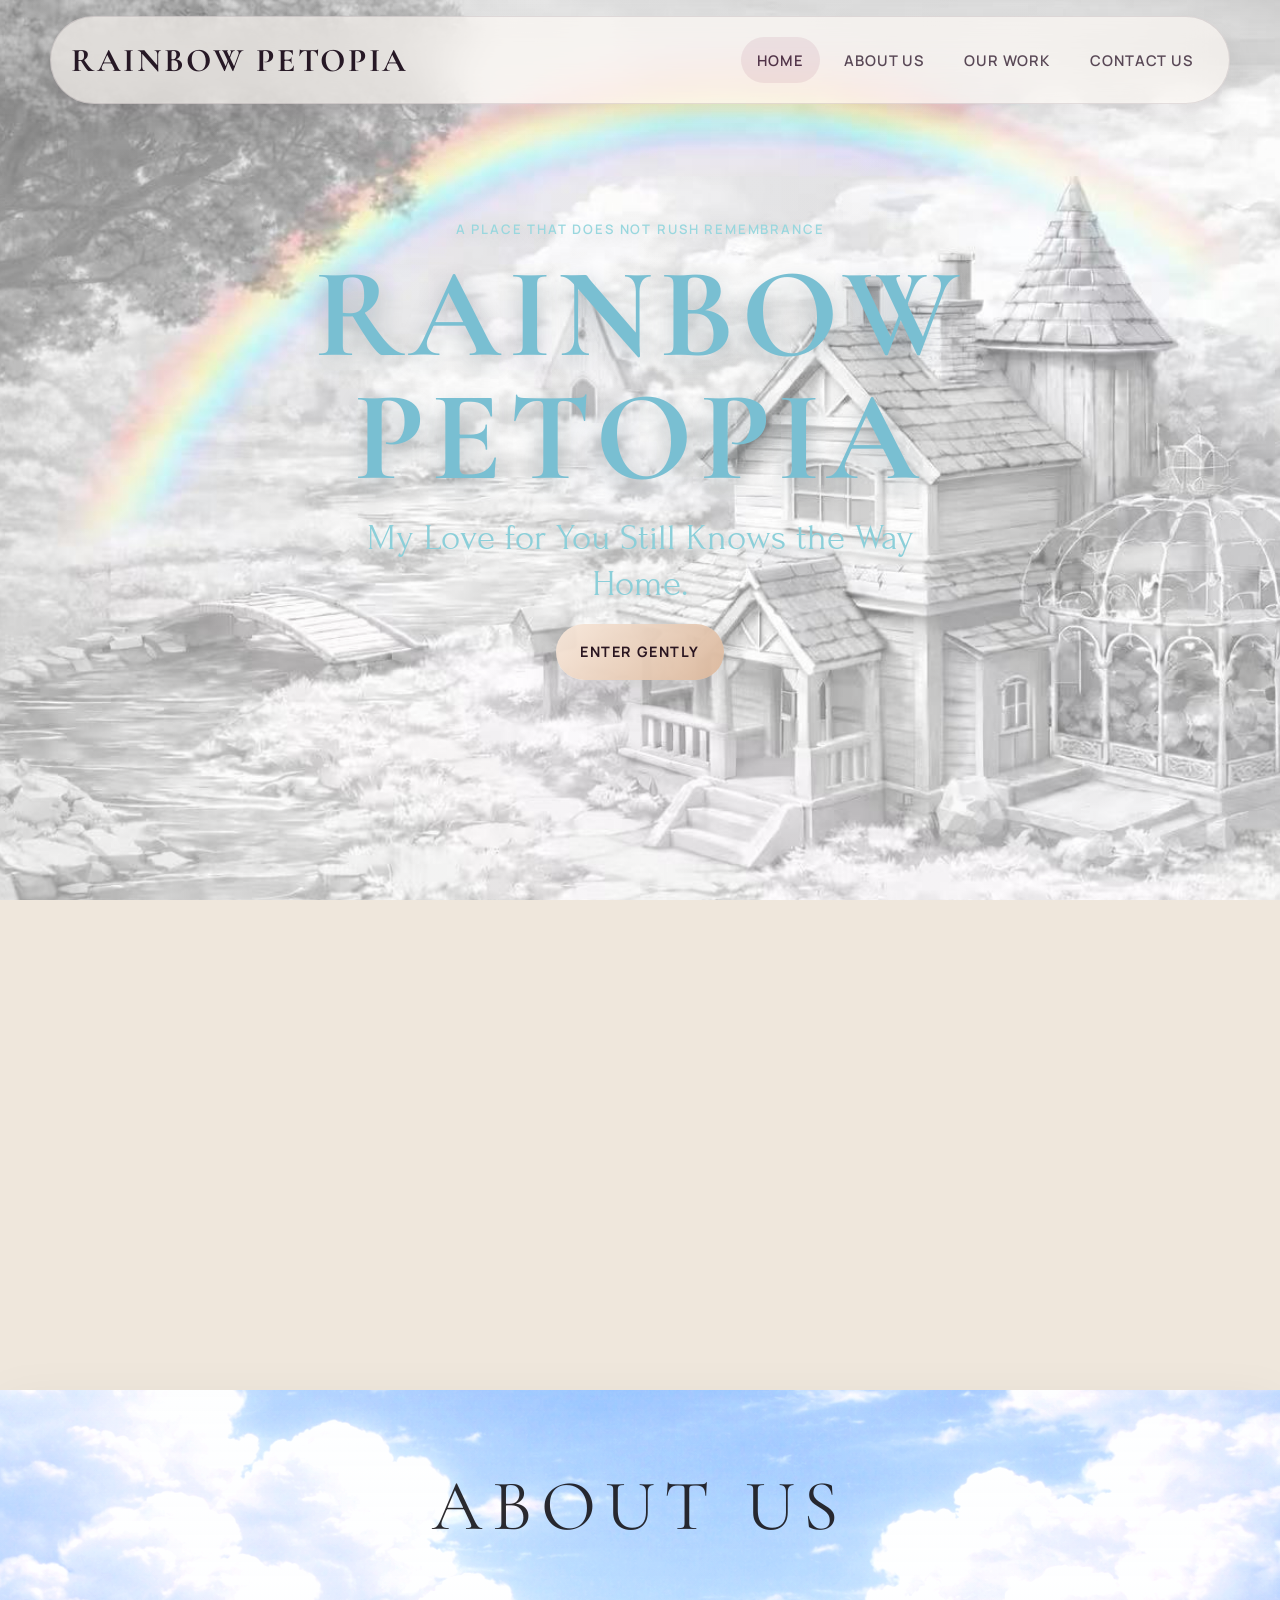
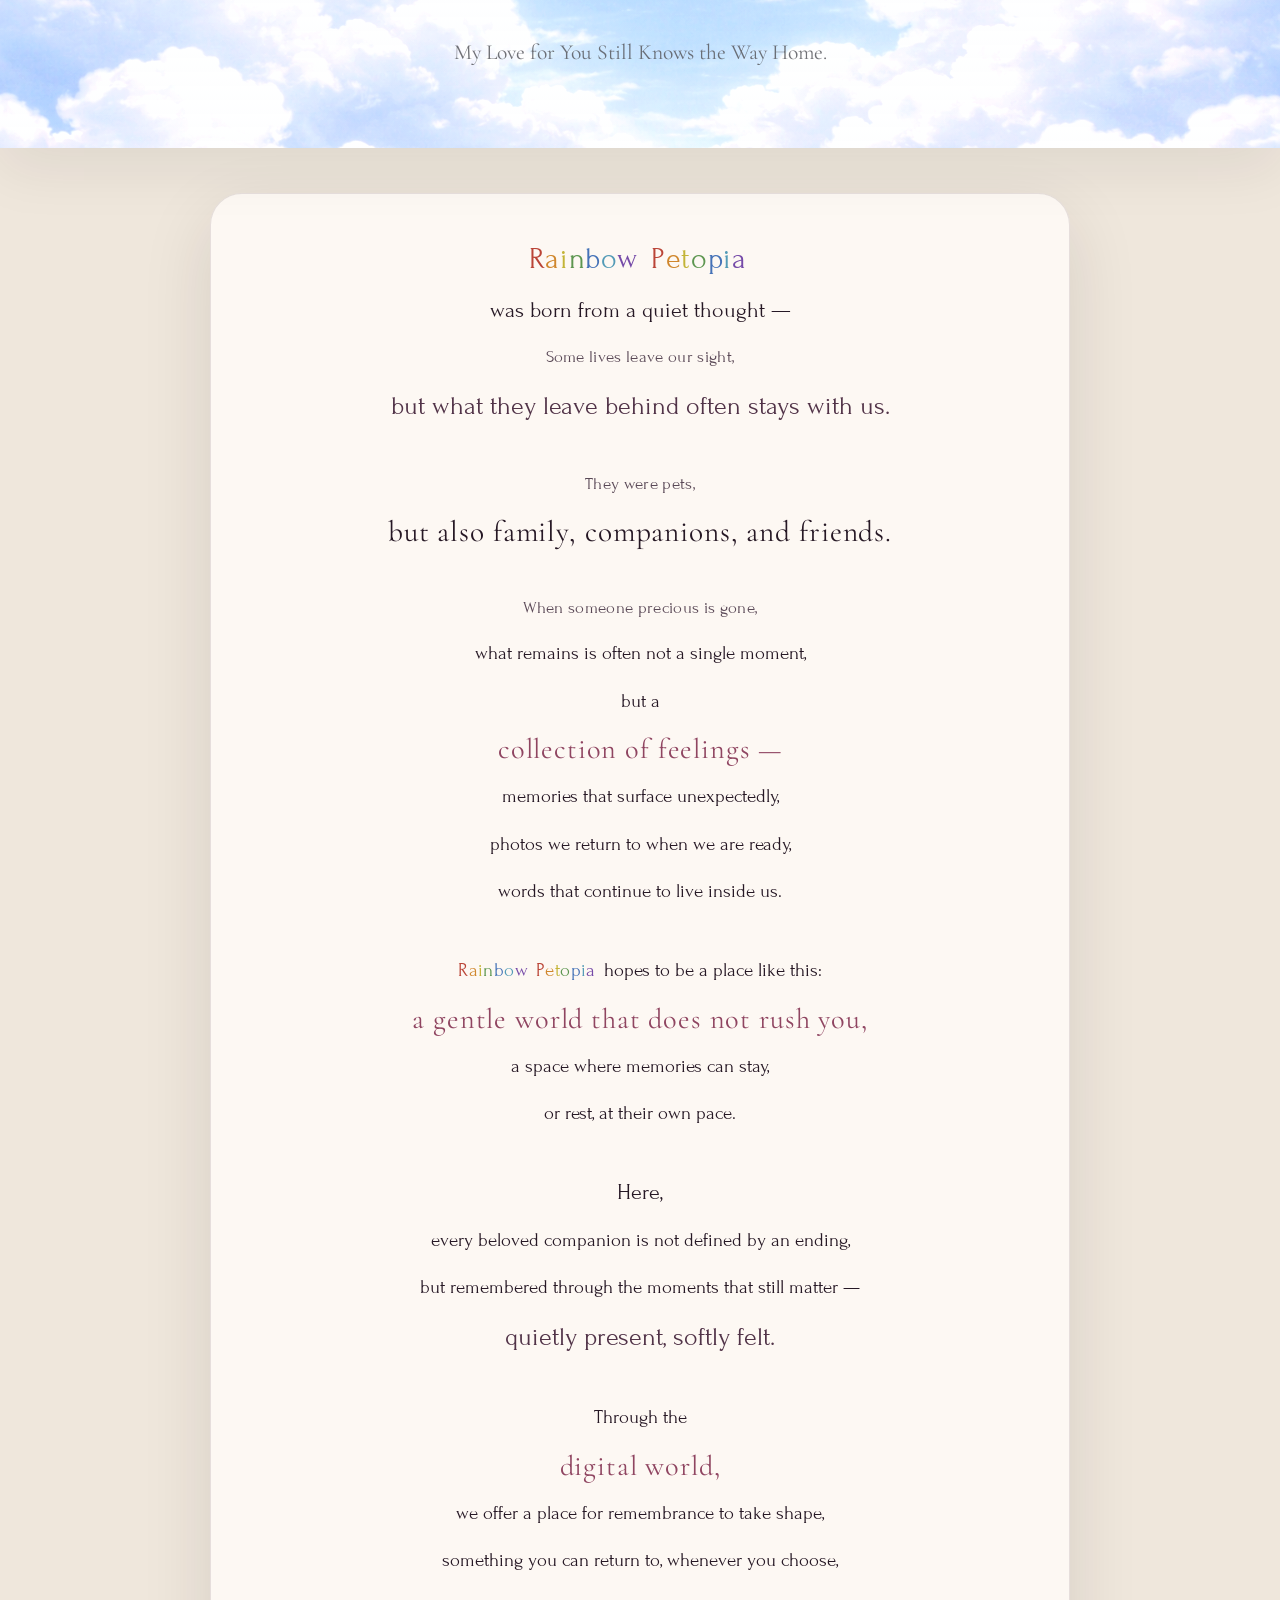
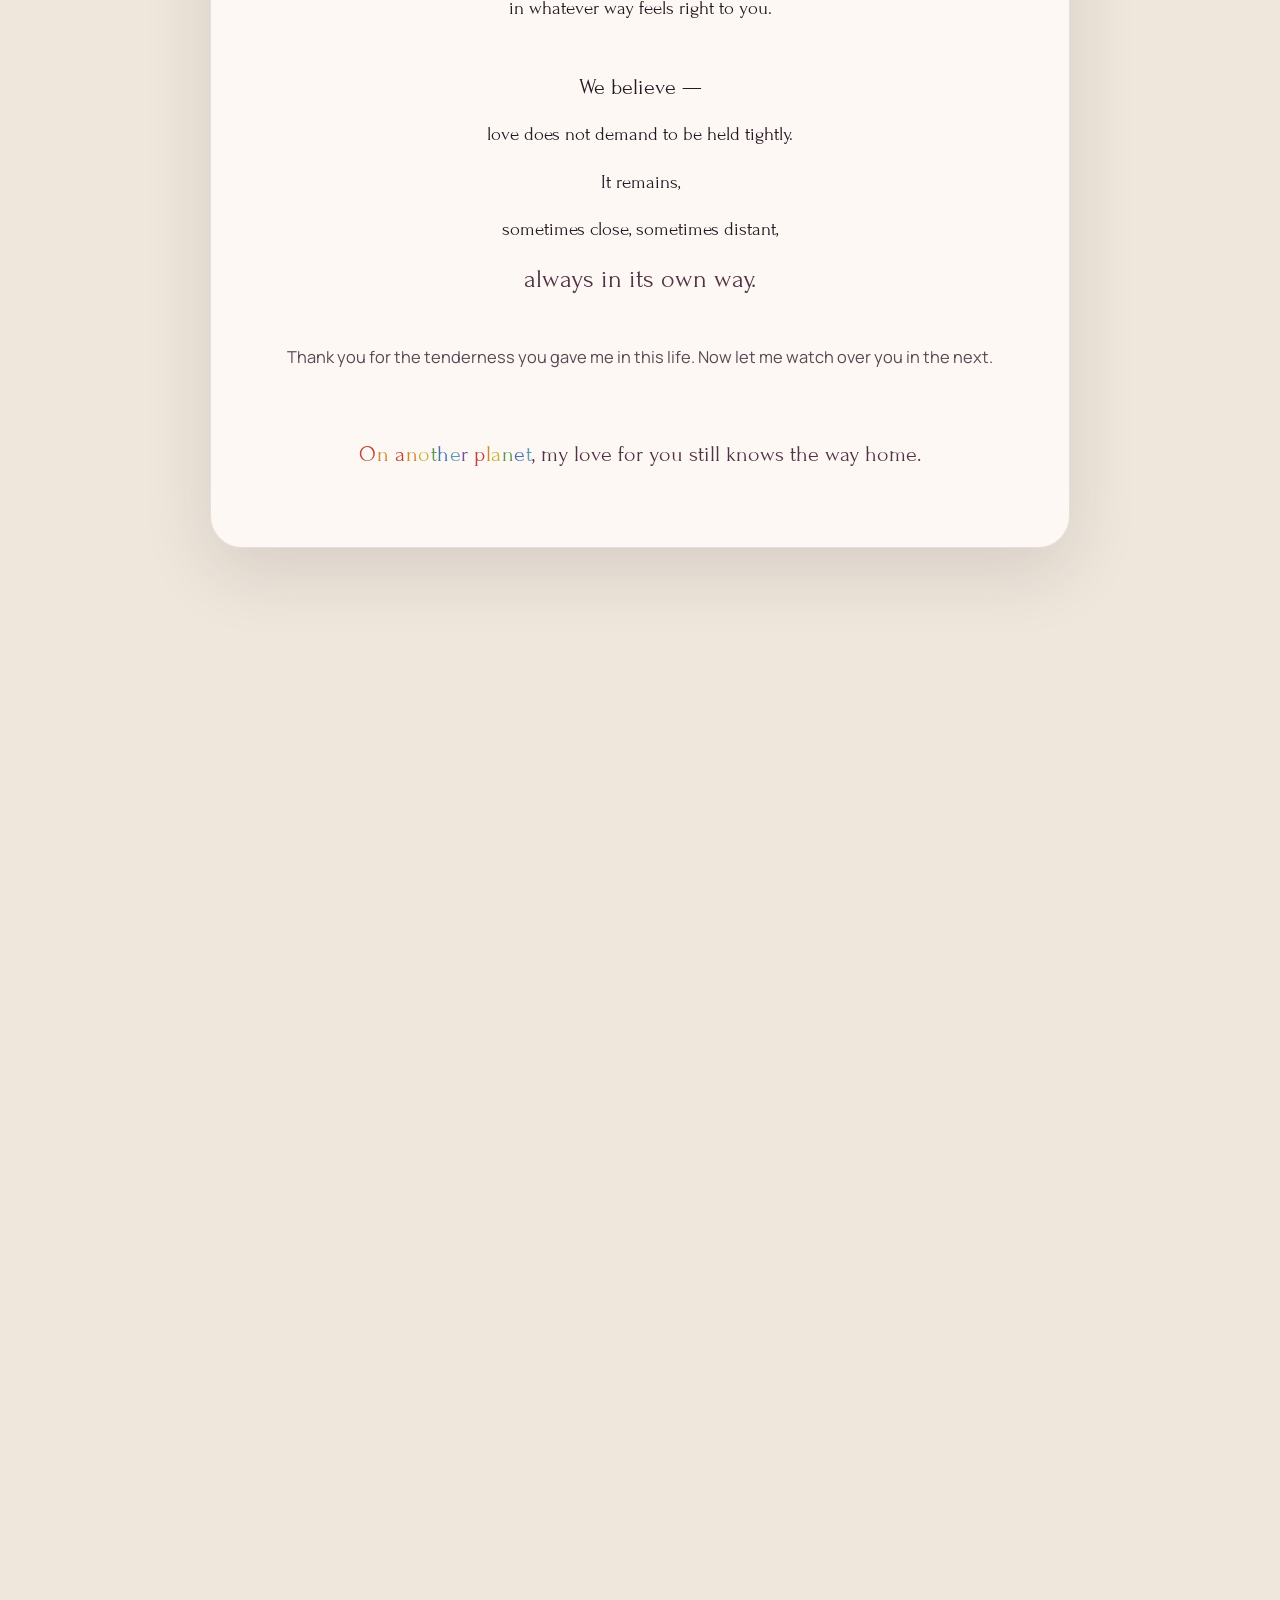
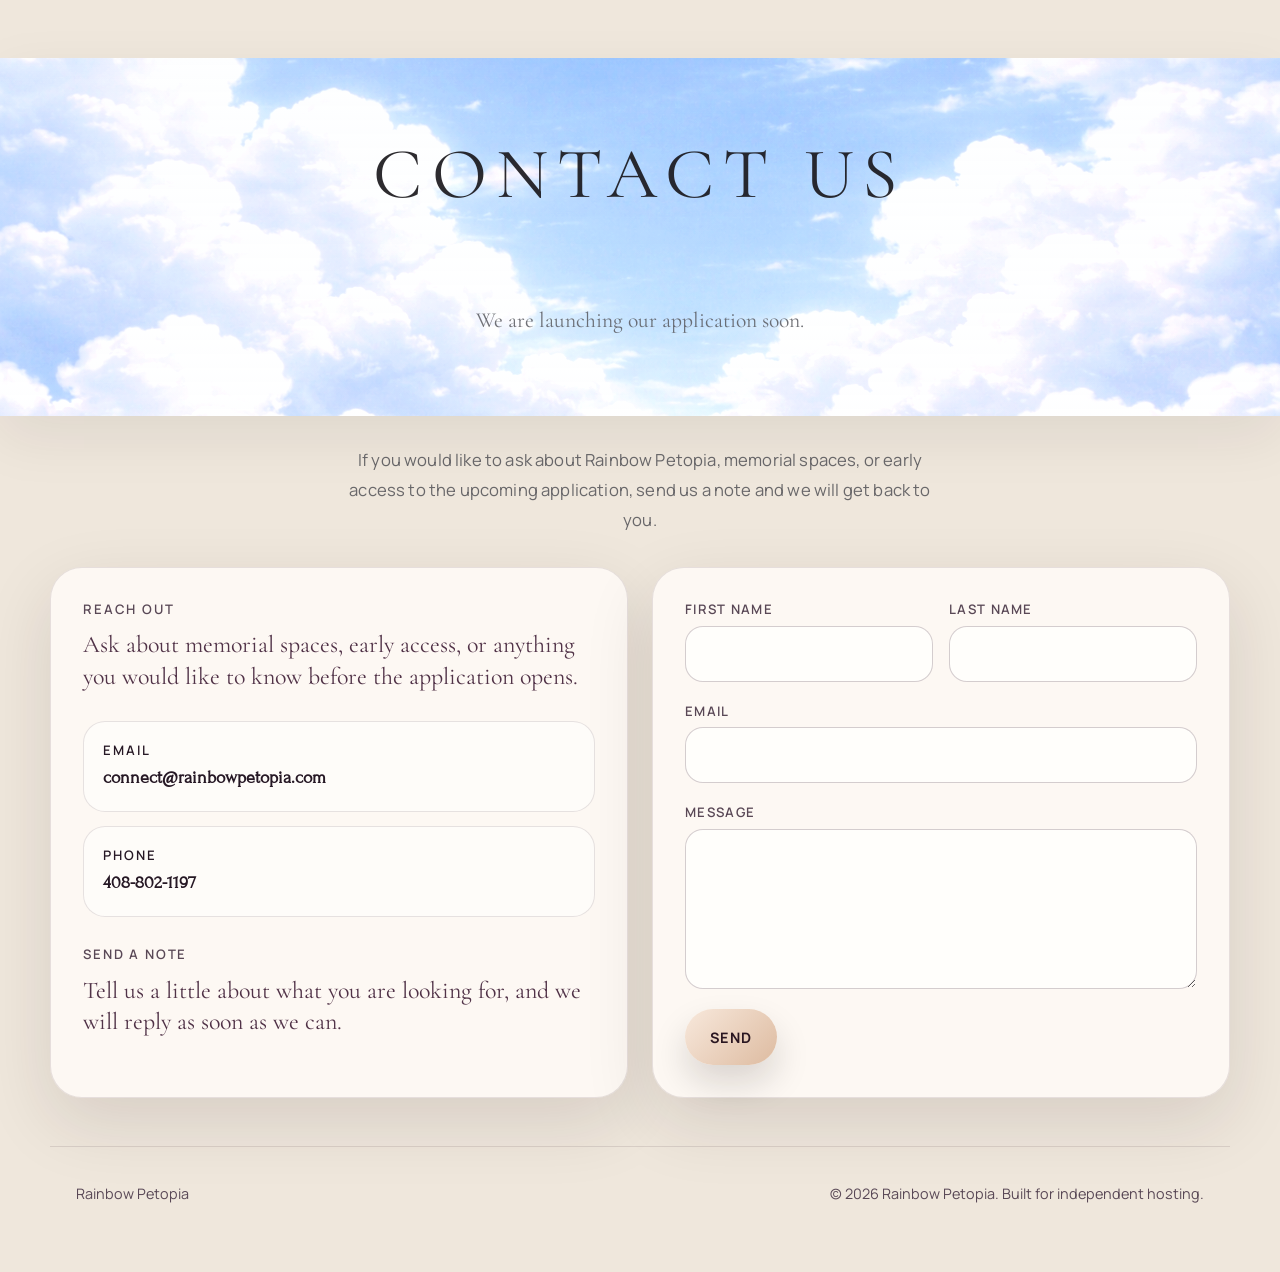
==== index.html @ 113cc7b7 "Initial deployment of Rainbow Petopia website Co-Authored-By: Claude Sonnet 4.6 <noreply@anthropic.c" ====
<!DOCTYPE html>
<html lang="en">
<head>
  <meta charset="UTF-8" />
  <meta name="viewport" content="width=device-width, initial-scale=1.0" />
  <meta
    name="description"
    content="Rainbow Petopia is a gentle digital memorial space for beloved companions and the memories that still matter."
  />
  <meta name="theme-color" content="#efe7dc" />
  <title>Rainbow Petopia</title>
  <link rel="icon" href="favicon.svg" type="image/svg+xml" />
  <link rel="preconnect" href="https://fonts.googleapis.com" />
  <link rel="preconnect" href="https://fonts.gstatic.com" crossorigin />
  <link
    href="https://fonts.googleapis.com/css2?family=Cormorant+Garamond:wght@400;500;600;700&family=Forum&family=Manrope:wght@400;500;600&display=swap"
    rel="stylesheet"
  />
  <link rel="stylesheet" href="styles.css" />
  <script>
    // 必须内联、同步执行：在浏览器开始还原滚动位置之前就禁用它，
    // 否则 defer 脚本跑到时用户已经看到被还原到 About 的中间视角。
    if ("scrollRestoration" in history) {
      history.scrollRestoration = "manual";
    }
  </script>
  <script defer src="config.js"></script>
  <script defer src="script.js"></script>
</head>
<body>
  <div class="page-backdrop" aria-hidden="true">
    <div class="page-backdrop__image"></div>
    <div class="page-backdrop__glow page-backdrop__glow--left"></div>
    <div class="page-backdrop__glow page-backdrop__glow--right"></div>
    <div class="page-backdrop__veil"></div>
  </div>

  <header class="site-header" data-header>
    <div class="site-header__shell">
      <a class="brand" href="#top">Rainbow Petopia</a>
      <button
        class="menu-toggle"
        type="button"
        aria-expanded="false"
        aria-controls="site-nav"
        data-menu-toggle
      >
        <span></span>
        <span></span>
        <span></span>
        <span class="sr-only">Toggle navigation</span>
      </button>
      <nav class="site-nav" id="site-nav" data-nav>
        <a href="#top" data-nav-link>Home</a>
        <a href="#about" data-nav-link>About Us</a>
        <a href="#work" data-nav-link>Our Work</a>
        <a href="#contact" data-nav-link>Contact Us</a>
      </nav>
    </div>
  </header>

  <main id="top">
  <div class="hero-stage">
    <section class="hero section-anchor" id="home" data-section="home">
      <div class="hero__frame">
        <img
          class="hero__image"
          src="assets/images/hero.jpg"
          alt=""
          loading="eager"
          fetchpriority="high"
        />
        <div class="hero__scrim"></div>
        <div class="hero__content">
          <p class="hero__eyebrow">A place that does not rush remembrance</p>
          <h1>Rainbow Petopia</h1>
          <p class="hero__tagline">My Love for You Still Knows the Way Home.</p>
          <a class="hero__cta" href="#about">Enter gently</a>
        </div>
      </div>
    </section>
  </div>

    <section class="section section-anchor about" id="about" data-section="about">
      <div class="section__shell">
        <div class="section-banner section-banner--sky section-banner--about">
          <img
            class="section-banner__image"
            src="assets/images/about.jpg"
            alt=""
            aria-hidden="true"
            loading="lazy"
          />
          <div class="section-banner__veil"></div>
          <div class="section-banner__content">
            <h2>ABOUT US</h2>
            <p class="section-banner__subcopy">My Love for You Still Knows the Way Home.</p>
          </div>
        </div>

        <div class="about__copy">
          <p class="about__stanza about__stanza--intro">
            <span class="about__line about__line--rainbow">
              <span class="rainbow-word" aria-label="Rainbow Petopia">
                <span>R</span><span>a</span><span>i</span><span>n</span><span>b</span><span>o</span><span>w</span>
                <span class="rainbow-word__gap"></span>
                <span>P</span><span>e</span><span>t</span><span>o</span><span>p</span><span>i</span><span>a</span>
              </span>
            </span>
            <span class="about__line about__line--medium">was born from a quiet thought —</span>
            <span class="about__line about__line--small">Some lives leave our sight,</span>
            <span class="about__line about__line--large">but what they leave behind often stays with us.</span>
          </p>

          <p class="about__stanza">
            <span class="about__line about__line--small">They were pets,</span>
            <span class="about__line about__line--xl">but also family, companions, and friends.</span>
          </p>

          <p class="about__stanza">
            <span class="about__line about__line--small">When someone precious is gone,</span>
            <span class="about__line">what remains is often not a single moment,</span>
            <span class="about__line">but a</span>
            <span class="about__line about__line--accent">collection of feelings —</span>
            <span class="about__line">memories that surface unexpectedly,</span>
            <span class="about__line">photos we return to when we are ready,</span>
            <span class="about__line">words that continue to live inside us.</span>
          </p>

          <p class="about__stanza">
            <span class="about__line">
              <span class="rainbow-word" aria-label="Rainbow Petopia">
                <span>R</span><span>a</span><span>i</span><span>n</span><span>b</span><span>o</span><span>w</span>
                <span class="rainbow-word__gap"></span>
                <span>P</span><span>e</span><span>t</span><span>o</span><span>p</span><span>i</span><span>a</span>
              </span>
              hopes to be a place like this:
            </span>
            <span class="about__line about__line--accent">a gentle world that does not rush you,</span>
            <span class="about__line">a space where memories can stay,</span>
            <span class="about__line">or rest, at their own pace.</span>
          </p>

          <p class="about__stanza">
            <span class="about__line about__line--medium">Here,</span>
            <span class="about__line">every beloved companion is not defined by an ending,</span>
            <span class="about__line">but remembered through the moments that still matter —</span>
            <span class="about__line about__line--large">quietly present, softly felt.</span>
          </p>

          <p class="about__stanza">
            <span class="about__line">Through the</span>
            <span class="about__line about__line--accent">digital world,</span>
            <span class="about__line">we offer a place for remembrance to take shape,</span>
            <span class="about__line">something you can return to, whenever you choose,</span>
            <span class="about__line">in whatever way feels right to you.</span>
          </p>

          <p class="about__stanza">
            <span class="about__line about__line--medium">We believe —</span>
            <span class="about__line">love does not demand to be held tightly.</span>
            <span class="about__line">It remains,</span>
            <span class="about__line">sometimes close, sometimes distant,</span>
            <span class="about__line about__line--large">always in its own way.</span>
          </p>

          <blockquote class="about__quote">
            Thank you for the tenderness you gave me in this life. Now let me watch over you in the next.
          </blockquote>
          <p class="about__closing">
            <span class="rainbow-inline" aria-label="On another planet">
              <span class="rainbow-word" aria-hidden="true">
                <span>O</span><span>n</span>
              </span>
              <span class="rainbow-word" aria-hidden="true">
                <span>a</span><span>n</span><span>o</span><span>t</span><span>h</span><span>e</span><span>r</span>
              </span>
              <span class="rainbow-word" aria-hidden="true">
                <span>p</span><span>l</span><span>a</span><span>n</span><span>e</span><span>t</span>
              </span>
            </span>,
            my love for you still knows the way home.
          </p>
        </div>
      </div>
    </section>

    <section class="section section-anchor work" id="work" data-section="work">
      <div class="section__shell">
        <div class="section-banner section-banner--sky section-banner--work">
          <img
            class="section-banner__image"
            src="assets/images/about.jpg"
            alt=""
            aria-hidden="true"
            loading="lazy"
          />
          <div class="section-banner__veil"></div>
          <div class="section-banner__content">
            <h2>OUR WORK</h2>
            <p class="section-banner__subcopy">A world where memories can still be visited.</p>
          </div>
        </div>

        <div class="section-head section-head--compact">
          <p class="section-head__blurb">
            A gentle world that does not rush you, a space where memories can stay, or rest, at their own pace.
          </p>
        </div>

        <div class="work-gallery" role="list" aria-label="Memorial world previews">
          <article class="work-card" role="listitem" tabindex="0" style="--card-image: url('assets/images/work-main-page.jpg')">
            <div class="work-card__overlay"></div>
            <div class="work-card__content">
              <p class="work-card__index">01</p>
              <h3>Main Page</h3>
            </div>
          </article>
          <article class="work-card" role="listitem" tabindex="0" style="--card-image: url('assets/images/work-city-hall-inside.jpg')">
            <div class="work-card__overlay"></div>
            <div class="work-card__content">
              <p class="work-card__index">02</p>
              <h3>City Hall Inside</h3>
            </div>
          </article>
          <article class="work-card" role="listitem" tabindex="0" style="--card-image: url('assets/images/work-city-hall-outside.png')">
            <div class="work-card__overlay"></div>
            <div class="work-card__content">
              <p class="work-card__index">03</p>
              <h3>City Hall Outside</h3>
            </div>
          </article>
          <article class="work-card" role="listitem" tabindex="0" style="--card-image: url('assets/images/work-river-site.jpg')">
            <div class="work-card__overlay"></div>
            <div class="work-card__content">
              <p class="work-card__index">04</p>
              <h3>River Site</h3>
            </div>
          </article>
          <article class="work-card" role="listitem" tabindex="0" style="--card-image: url('assets/images/work-world-tree.png')">
            <div class="work-card__overlay"></div>
            <div class="work-card__content">
              <p class="work-card__index">05</p>
              <h3>World Tree</h3>
            </div>
          </article>
          <article class="work-card" role="listitem" tabindex="0" style="--card-image: url('assets/images/work-cottage.png')">
            <div class="work-card__overlay"></div>
            <div class="work-card__content">
              <p class="work-card__index">06</p>
              <h3>Cottage</h3>
            </div>
          </article>
        </div>
      </div>
    </section>

    <section class="section section-anchor contact" id="contact" data-section="contact">
      <div class="section__shell">
        <div class="section-banner section-banner--sky section-banner--contact">
          <img
            class="section-banner__image"
            src="assets/images/about.jpg"
            alt=""
            aria-hidden="true"
            loading="lazy"
          />
          <div class="section-banner__veil"></div>
          <div class="section-banner__content">
            <h2>CONTACT US</h2>
            <p class="section-banner__subcopy">We are launching our application soon.</p>
          </div>
        </div>

        <div class="section-head section-head--compact contact__header">
          <p class="section-head__blurb">
            If you would like to ask about Rainbow Petopia, memorial spaces, or early access to the upcoming application,
            send us a note and we will get back to you.
          </p>
        </div>

        <div class="contact__layout">
          <div class="contact__intro">
            <div class="contact__panel-copywrap">
              <p class="contact__panel-label">Reach Out</p>
              <p class="contact__panel-copy">
                Ask about memorial spaces, early access, or anything you would like to know before the application opens.
              </p>
            </div>

            <div class="contact-cards">
              <a class="contact-card" href="mailto:connect@rainbowpetopia.com">
                <span class="contact-card__label">Email</span>
                <strong>connect@rainbowpetopia.com</strong>
              </a>
              <a class="contact-card" href="tel:+14088021197">
                <span class="contact-card__label">Phone</span>
                <strong>408-802-1197</strong>
              </a>
            </div>

            <div class="contact__panel-copywrap">
              <p class="contact__panel-label">Send a Note</p>
              <p class="contact__panel-copy">
                Tell us a little about what you are looking for, and we will reply as soon as we can.
              </p>
            </div>
          </div>

          <form class="contact-form" data-contact-form novalidate>
            <div class="contact-form__row">
              <label class="field">
                <span>First Name</span>
                <input type="text" name="firstName" autocomplete="given-name" />
              </label>
              <label class="field">
                <span>Last Name</span>
                <input type="text" name="lastName" autocomplete="family-name" />
              </label>
            </div>

            <label class="field">
              <span>Email</span>
              <input type="email" name="email" autocomplete="email" required />
            </label>

            <label class="field">
              <span>Message</span>
              <textarea name="message" rows="6" required></textarea>
            </label>

            <div class="contact-form__actions">
              <button class="button-primary" type="submit" data-submit-button>Send</button>
              <p class="form-status" data-form-status aria-live="polite"></p>
            </div>
          </form>
        </div>
      </div>
    </section>
  </main>

  <footer class="site-footer">
    <div class="site-footer__shell">
      <p>Rainbow Petopia</p>
      <p>&copy; <span data-year></span> Rainbow Petopia. Built for independent hosting.</p>
    </div>
  </footer>
</body>
</html>
---- styles.css ----
:root {
  --bg: #efe7dc;
  --surface: rgba(255, 251, 246, 0.7);
  --surface-strong: rgba(255, 251, 246, 0.88);
  --surface-dark: rgba(37, 20, 31, 0.62);
  --ink: #261825;
  --ink-soft: #594856;
  --line: rgba(60, 32, 49, 0.12);
  --line-strong: rgba(60, 32, 49, 0.22);
  --accent: #8f4561;
  --accent-deep: #513348;
  --accent-warm: #d49072;
  --white: #fffdf8;
  --shadow-soft: 0 24px 70px rgba(42, 22, 35, 0.12);
  --shadow-strong: 0 30px 80px rgba(35, 17, 27, 0.18);
  --radius-lg: 32px;
  --radius-md: 22px;
  --radius-sm: 16px;
  --header-height: 88px;
  color-scheme: light;
}

*,
*::before,
*::after {
  box-sizing: border-box;
}

html {
  scroll-behavior: smooth;
}

body {
  margin: 0;
  min-height: 100vh;
  overflow-x: hidden;
  background: var(--bg);
  color: var(--ink);
  font-family: "Forum", serif;
  text-rendering: optimizeLegibility;
}

img {
  display: block;
  max-width: 100%;
}

a {
  color: inherit;
  text-decoration: none;
}

button,
input,
textarea {
  font: inherit;
}

button {
  border: 0;
  background: none;
}

.sr-only {
  position: absolute;
  width: 1px;
  height: 1px;
  padding: 0;
  margin: -1px;
  overflow: hidden;
  clip: rect(0, 0, 0, 0);
  white-space: nowrap;
  border: 0;
}

.page-backdrop {
  position: fixed;
  inset: 0;
  z-index: -1;
  overflow: hidden;
}

.page-backdrop__image,
.page-backdrop__veil,
.page-backdrop__glow {
  position: absolute;
  inset: 0;
}

.page-backdrop__image {
  background:
    linear-gradient(180deg, rgba(38, 24, 37, 0.4), rgba(38, 24, 37, 0.08)),
    url("assets/images/background-poster.jpg") center / cover no-repeat;
  filter: saturate(0.82);
  transform: scale(1.08);
  animation: drift 22s ease-in-out infinite alternate;
}

.page-backdrop__glow {
  filter: blur(90px);
  opacity: 0.65;
}

.page-backdrop__glow--left {
  background: radial-gradient(circle at 18% 28%, rgba(225, 171, 133, 0.75), transparent 32%);
}

.page-backdrop__glow--right {
  background: radial-gradient(circle at 82% 15%, rgba(166, 104, 140, 0.48), transparent 28%);
}

.page-backdrop__veil {
  background:
    linear-gradient(180deg, rgba(239, 231, 220, 0.08), rgba(239, 231, 220, 0.55) 48%, rgba(239, 231, 220, 0.72) 100%),
    radial-gradient(circle at top, rgba(255, 247, 238, 0.12), transparent 35%);
}

.site-header {
  position: fixed;
  inset: 0 0 auto;
  z-index: 40;
  padding: 1rem 1rem 0;
  transition:
    transform 260ms ease,
    opacity 260ms ease;
}

.site-header.is-hidden {
  transform: translateY(calc(-100% - 1.5rem));
  opacity: 0;
}

.site-header__shell {
  position: relative;
  display: flex;
  align-items: center;
  justify-content: space-between;
  gap: 1.25rem;
  max-width: 1180px;
  margin: 0 auto;
  min-height: var(--header-height);
  padding: 0 1.25rem;
  border: 1px solid var(--line);
  border-radius: 999px;
  background: rgba(255, 251, 246, 0.62);
  backdrop-filter: blur(18px);
  box-shadow: 0 12px 30px rgba(28, 16, 24, 0.08);
  transition:
    transform 180ms ease,
    background-color 180ms ease,
    box-shadow 180ms ease;
}

.site-header.is-scrolled .site-header__shell {
  background: rgba(255, 251, 246, 0.82);
  box-shadow: 0 18px 42px rgba(28, 16, 24, 0.11);
}

.brand {
  font-family: "Cormorant Garamond", serif;
  font-size: clamp(1.6rem, 1.2rem + 1.1vw, 2.3rem);
  font-weight: 700;
  letter-spacing: 0.08em;
  text-transform: uppercase;
}

.site-nav {
  display: flex;
  align-items: center;
  gap: 0.5rem;
}

.site-nav a {
  position: relative;
  padding: 0.8rem 1rem;
  border-radius: 999px;
  color: var(--ink-soft);
  font-family: "Manrope", sans-serif;
  font-size: 0.92rem;
  font-weight: 600;
  letter-spacing: 0.06em;
  text-transform: uppercase;
  transition:
    color 160ms ease,
    background-color 160ms ease;
}

.site-nav a:hover,
.site-nav a:focus-visible,
.site-nav a.is-active {
  background: rgba(143, 69, 97, 0.1);
  color: var(--accent-deep);
  outline: none;
}

.menu-toggle {
  display: none;
  align-items: center;
  justify-content: center;
  width: 52px;
  height: 52px;
  border: 1px solid var(--line);
  border-radius: 50%;
  background: rgba(255, 251, 246, 0.8);
  cursor: pointer;
}

.menu-toggle span:not(.sr-only) {
  display: block;
  width: 18px;
  height: 2px;
  margin: 2px auto;
  border-radius: 999px;
  background: var(--ink);
  transition:
    transform 180ms ease,
    opacity 180ms ease;
}

.hero-stage {
  position: relative;
  height: 150vh;
}

.hero {
  position: sticky;
  top: 0;
  height: 100svh;
  padding: 0;
  scroll-margin-top: 7rem;
  z-index: 1;
}

.hero__frame {
  position: relative;
  width: 100vw;
  min-height: 100svh;
  margin-inline: calc(50% - 50vw);
  overflow: hidden;
  transform-origin: center center;
  transform: scale(1);
  opacity: 1;
  will-change: transform, opacity;
}

.hero__image,
.hero__scrim,
.hero__content {
  position: absolute;
  inset: 0;
}

.hero__image {
  width: 100%;
  height: 100%;
  object-fit: cover;
  object-position: center;
  transform: scale(1.04);
  animation: heroFloat 20s ease-in-out infinite alternate;
}

.hero__scrim {
  background:
    linear-gradient(180deg, rgba(255, 251, 246, 0.04), rgba(255, 251, 246, 0.1)),
    radial-gradient(circle at top, rgba(255, 255, 255, 0.12), transparent 42%);
}

.hero__content {
  display: grid;
  align-content: center;
  justify-items: center;
  gap: 1rem;
  padding: 5rem 1.5rem;
  text-align: center;
}

.hero__eyebrow,
.section-head__eyebrow,
.contact-card__label {
  margin: 0;
  font-family: "Manrope", sans-serif;
  font-size: 0.82rem;
  font-weight: 600;
  letter-spacing: 0.14em;
  text-transform: uppercase;
}

.hero__eyebrow {
  color: #99d7de;
  opacity: 1;
  text-shadow: 0 4px 16px rgba(24, 57, 66, 0.2);
}

.hero h1,
.section-head h2,
.contact__intro h2,
.work-card h3 {
  margin: 0;
  font-family: "Cormorant Garamond", serif;
  line-height: 0.96;
}

.hero h1 {
  font-size: clamp(4.8rem, 10vw, 8.8rem);
  color: #79bfd2;
  text-transform: uppercase;
  letter-spacing: 0.05em;
  text-shadow: 0 8px 26px rgba(21, 44, 56, 0.3);
}

.hero__tagline {
  max-width: 40rem;
  margin: 0;
  font-size: clamp(1.5rem, 1.1rem + 1.5vw, 2.4rem);
  line-height: 1.25;
  color: #8bcfd9;
  text-shadow: 0 6px 18px rgba(24, 57, 66, 0.22);
}

.hero__cta,
.button-primary {
  display: inline-flex;
  align-items: center;
  justify-content: center;
  min-height: 3.5rem;
  padding: 0.95rem 1.55rem;
  border-radius: 999px;
  background: linear-gradient(135deg, rgba(247, 231, 218, 0.94), rgba(219, 183, 155, 0.95));
  color: #2a1621;
  font-family: "Manrope", sans-serif;
  font-size: 0.9rem;
  font-weight: 700;
  letter-spacing: 0.1em;
  text-transform: uppercase;
  box-shadow: 0 18px 35px rgba(15, 10, 12, 0.15);
  transition:
    transform 180ms ease,
    box-shadow 180ms ease,
    filter 180ms ease;
}

.hero__cta:hover,
.hero__cta:focus-visible,
.button-primary:hover,
.button-primary:focus-visible {
  transform: translateY(-1px);
  filter: brightness(1.02);
  box-shadow: 0 22px 44px rgba(15, 10, 12, 0.18);
  outline: none;
}

.section {
  padding: 2.5rem 1rem 0;
  scroll-margin-top: 7rem;
}

/* About / Work / Contact 由 JS 滚动驱动动画 */
.section.about,
.section.work,
.section.contact {
  will-change: opacity, transform;
}

.section__shell {
  max-width: 1180px;
  margin: 0 auto;
}

.section-head {
  display: grid;
  gap: 0.7rem;
  justify-items: center;
  text-align: center;
  margin-bottom: 2.5rem;
}

.section-head--compact {
  margin-top: 1.75rem;
  margin-bottom: 2.5rem;
}

.section-head h2 {
  font-size: clamp(3.5rem, 7vw, 5.8rem);
  letter-spacing: 0.12em;
  text-transform: uppercase;
}

.section-head__blurb,
.about__quote,
.form-status {
  margin: 0;
  font-size: clamp(0.94rem, 0.9rem + 0.18vw, 1.04rem);
  line-height: 1.8;
}

.section-head__subcopy {
  max-width: 38rem;
  margin: 0;
  color: var(--accent-deep);
  font-family: "Cormorant Garamond", serif;
  font-size: clamp(1.26rem, 1rem + 0.8vw, 1.8rem);
  line-height: 1.15;
}

.section-head__blurb {
  max-width: 38rem;
  color: rgba(79, 79, 84, 0.84);
  font-family: "Manrope", sans-serif;
  letter-spacing: 0.01em;
}

.section-banner {
  position: relative;
  width: 100vw;
  min-height: clamp(18rem, 28vw, 24rem);
  margin-inline: calc(50% - 50vw);
  overflow: hidden;
  background: #d9ebfb;
  box-shadow: 0 20px 55px rgba(33, 28, 36, 0.08);
}

.section-banner__image,
.section-banner__veil,
.section-banner__content {
  position: absolute;
  inset: 0;
}

.section-banner__image {
  width: 100%;
  height: 100%;
  object-fit: cover;
  object-position: center 56%;
  filter: saturate(1.06) brightness(1.05);
}

.section-banner__veil {
  background:
    linear-gradient(180deg, rgba(245, 250, 255, 0.18), rgba(245, 250, 255, 0.08)),
    linear-gradient(90deg, rgba(255, 255, 255, 0.16), rgba(255, 255, 255, 0.04));
}

.section-banner__content {
  display: grid;
  place-items: center;
  gap: 0.9rem;
  padding: 2.6rem 1.6rem;
  text-align: center;
}

.section-banner__content > * {
  position: relative;
  z-index: 1;
}

.section-banner__content h2 {
  max-width: 100%;
  margin: 0;
  color: rgba(22, 20, 24, 0.9);
  font-family: "Cormorant Garamond", serif;
  font-size: clamp(3.2rem, 5.6vw, 5rem);
  font-weight: 400;
  letter-spacing: 0.13em;
  line-height: 0.95;
  text-shadow: 0 10px 26px rgba(255, 255, 255, 0.26);
}

.section-banner__eyebrow {
  margin: 0 0 0.75rem;
  color: rgba(38, 24, 37, 0.72);
  font-family: "Manrope", sans-serif;
  font-size: 0.82rem;
  font-weight: 600;
  letter-spacing: 0.14em;
  text-align: center;
  text-transform: uppercase;
}

.section-banner__subcopy {
  max-width: 32rem;
  margin: 0;
  color: rgba(88, 90, 96, 0.86);
  font-family: "Cormorant Garamond", serif;
  font-size: clamp(1.12rem, 0.98rem + 0.46vw, 1.45rem);
  font-weight: 400;
  line-height: 1.22;
  text-shadow: 0 4px 12px rgba(255, 255, 255, 0.18);
}

.about__copy {
  display: grid;
  gap: 2.7rem;
  max-width: 860px;
  margin: 2.8rem auto 0;
  padding: 2.8rem 2.35rem 3.2rem;
  border: 1px solid var(--line);
  border-radius: var(--radius-lg);
  background: var(--surface-strong);
  box-shadow: var(--shadow-soft);
  text-align: center;
}

.about__stanza {
  display: grid;
  gap: 0.72rem;
  margin: 0;
}

.about__stanza--intro {
  gap: 0.82rem;
}

.about__line {
  display: block;
  font-size: clamp(1.08rem, 0.96rem + 0.26vw, 1.22rem);
  line-height: 1.92;
}

.about__line--rainbow {
  font-size: clamp(1.5rem, 1.25rem + 0.8vw, 2rem);
  line-height: 1.34;
}

.about__line--small {
  color: var(--ink-soft);
  font-size: clamp(0.96rem, 0.88rem + 0.2vw, 1.08rem);
  letter-spacing: 0.02em;
}

.about__line--medium {
  font-size: clamp(1.26rem, 1.06rem + 0.42vw, 1.5rem);
  line-height: 1.62;
}

.about__line--large {
  color: var(--accent-deep);
  font-size: clamp(1.4rem, 1.16rem + 0.56vw, 1.72rem);
  line-height: 1.52;
}

.about__line--xl,
.about__line--accent {
  font-family: "Cormorant Garamond", serif;
  letter-spacing: 0.03em;
}

.about__line--xl {
  font-size: clamp(1.5rem, 1.18rem + 0.82vw, 2rem);
  line-height: 1.26;
}

.about__line--accent {
  color: var(--accent);
  font-size: clamp(1.46rem, 1.16rem + 0.76vw, 2rem);
  line-height: 1.3;
}

.about__quote {
  padding: 0;
  border: 0;
  background: none;
  color: var(--ink-soft);
  font-family: "Manrope", sans-serif;
  font-size: clamp(0.96rem, 0.9rem + 0.16vw, 1.04rem);
  font-style: normal;
  line-height: 1.85;
}

.about__closing {
  font-size: clamp(1.18rem, 1rem + 0.44vw, 1.46rem);
  line-height: 1.7;
  color: var(--accent-deep);
}

.rainbow-word {
  display: inline-flex;
  flex-wrap: wrap;
  gap: 0.02em;
  margin-right: 0.18em;
}

.rainbow-inline {
  display: inline-flex;
  flex-wrap: wrap;
  gap: 0.3em;
  align-items: baseline;
}

.rainbow-inline .rainbow-word {
  margin-right: 0;
}

.rainbow-word span:nth-child(1),
.rainbow-word span:nth-child(9) {
  color: #ba4437;
}

.rainbow-word span:nth-child(2),
.rainbow-word span:nth-child(10) {
  color: #d0872d;
}

.rainbow-word span:nth-child(3),
.rainbow-word span:nth-child(11) {
  color: #c3b437;
}

.rainbow-word span:nth-child(4),
.rainbow-word span:nth-child(12) {
  color: #5d9650;
}

.rainbow-word span:nth-child(5),
.rainbow-word span:nth-child(13) {
  color: #4572b7;
}

.rainbow-word span:nth-child(6),
.rainbow-word span:nth-child(14) {
  color: #539bb7;
}

.rainbow-word span:nth-child(7),
.rainbow-word span:nth-child(15) {
  color: #754aa8;
}

.rainbow-word__gap {
  width: 0.42em;
}

.work-gallery {
  display: flex;
  gap: 0.6rem;
  min-height: 34rem;
}

.work-card {
  position: relative;
  flex: 1 1 0;
  overflow: hidden;
  border: 1px solid rgba(255, 255, 255, 0.12);
  border-radius: 24px;
  background: var(--card-image) center / cover no-repeat;
  box-shadow: var(--shadow-soft);
  cursor: pointer;
  transition:
    flex 520ms cubic-bezier(0.16, 1, 0.3, 1),
    transform 240ms ease,
    border-color 240ms ease;
  outline: none;
}

.work-card:hover,
.work-card:focus-visible {
  transform: translateY(-4px);
  border-color: rgba(255, 255, 255, 0.3);
}

/* 各卡片悬停展开比例 — 根据图片实际宽高比计算 */
/* Card 1: Main Page       1536×1024  横向 1.50:1 */
.work-card:nth-child(1):hover,
.work-card:nth-child(1):focus-visible { flex: 9.5 1 0; }

/* Card 2: City Hall Inside 1536×1122  横向 1.37:1 */
.work-card:nth-child(2):hover,
.work-card:nth-child(2):focus-visible { flex: 6.5 1 0; }

/* Card 3: City Hall Outside 1024×1536  纵向 0.67:1 */
.work-card:nth-child(3):hover,
.work-card:nth-child(3):focus-visible { flex: 2.0 1 0; }

/* Card 4: River Site        1024×1536  纵向 0.67:1 */
.work-card:nth-child(4):hover,
.work-card:nth-child(4):focus-visible { flex: 2.3 1 0; }

/* Card 5: World Tree        1536×1024  横向 1.50:1 */
.work-card:nth-child(5):hover,
.work-card:nth-child(5):focus-visible { flex: 12 1 0; }

/* Card 6: Cottage           1536×1024  横向 1.50:1 */
.work-card:nth-child(6):hover,
.work-card:nth-child(6):focus-visible { flex: 9.5 1 0; }

.work-card__overlay {
  display: none;
}

.work-card__content {
  position: absolute;
  inset: auto 1.2rem 1.15rem;
  z-index: 1;
  max-width: calc(100% - 2.4rem);
  padding: 0;
  color: rgba(255, 250, 245, 0.98);
  text-shadow: 0 8px 22px rgba(16, 10, 14, 0.4);
  transform: translateY(0.6rem);
  opacity: 0.95;
  transition:
    transform 320ms ease,
    opacity 320ms ease;
}

.work-card:hover .work-card__content,
.work-card:focus-visible .work-card__content {
  transform: translateY(0);
  opacity: 1;
}

.work-card__index {
  margin: 0 0 0.35rem;
  font-family: "Manrope", sans-serif;
  font-size: 0.78rem;
  font-weight: 600;
  letter-spacing: 0.18em;
  text-transform: uppercase;
  color: rgba(255, 241, 224, 0.88);
  opacity: 1;
}

.work-card h3 {
  margin: 0;
  color: #fff;
  font-size: clamp(1.34rem, 1.14rem + 0.48vw, 1.66rem);
  letter-spacing: 0.04em;
  line-height: 1.12;
}

.contact__layout {
  display: grid;
  grid-template-columns: repeat(2, minmax(0, 1fr));
  gap: 1.5rem;
  align-items: stretch;
}

.contact__intro,
.contact-form {
  height: 100%;
  padding: 2rem;
  border: 1px solid var(--line);
  border-radius: var(--radius-lg);
  background: var(--surface-strong);
  box-shadow: var(--shadow-soft);
}

.contact__intro {
  display: flex;
  flex-direction: column;
  justify-content: flex-start;
  gap: 1.8rem;
}

.contact__header {
  margin-top: 1.8rem;
  margin-bottom: 2rem;
}

.contact__panel-copywrap,
.contact-form__intro {
  display: grid;
  gap: 0.7rem;
}

.contact__panel-label {
  margin: 0;
  font-family: "Manrope", sans-serif;
  font-size: 0.82rem;
  font-weight: 600;
  letter-spacing: 0.14em;
  text-transform: uppercase;
  color: var(--ink-soft);
}

.contact__panel-copy {
  margin: 0;
  color: var(--accent-deep);
  font-family: "Cormorant Garamond", serif;
  font-size: clamp(1.3rem, 1.08rem + 0.52vw, 1.62rem);
  line-height: 1.32;
}

.contact-cards {
  display: grid;
  gap: 0.9rem;
  margin-top: 0;
}

.contact-card {
  display: grid;
  gap: 0.35rem;
  padding: 1.15rem 1.2rem;
  border: 1px solid var(--line);
  border-radius: var(--radius-md);
  background: rgba(255, 255, 255, 0.46);
  transition:
    transform 180ms ease,
    border-color 180ms ease,
    background-color 180ms ease;
}

.contact-card:hover,
.contact-card:focus-visible {
  transform: translateY(-2px);
  border-color: rgba(143, 69, 97, 0.22);
  background: rgba(255, 255, 255, 0.62);
  outline: none;
}

.contact-card strong {
  font-size: clamp(1.04rem, 0.96rem + 0.22vw, 1.16rem);
  line-height: 1.55;
}

.contact-form {
  display: grid;
  gap: 1.25rem;
  align-content: start;
}

.contact-form__row {
  display: grid;
  grid-template-columns: repeat(2, minmax(0, 1fr));
  gap: 1rem;
}

.field {
  display: grid;
  gap: 0.48rem;
  font-family: "Manrope", sans-serif;
}

.field span {
  font-size: 0.82rem;
  font-weight: 600;
  letter-spacing: 0.1em;
  text-transform: uppercase;
  color: var(--ink-soft);
}

.field input,
.field textarea {
  width: 100%;
  padding: 1.05rem 1rem 1rem;
  border: 1px solid var(--line-strong);
  border-radius: 18px;
  background: rgba(255, 255, 255, 0.7);
  color: var(--ink);
  font-family: "Manrope", sans-serif;
  font-size: 0.96rem;
  transition:
    border-color 180ms ease,
    box-shadow 180ms ease,
    background-color 180ms ease;
}

.field textarea {
  min-height: 10rem;
  resize: vertical;
}

.field input:focus,
.field textarea:focus {
  border-color: rgba(143, 69, 97, 0.46);
  background: rgba(255, 255, 255, 0.9);
  box-shadow: 0 0 0 4px rgba(143, 69, 97, 0.08);
  outline: none;
}

.contact-form__actions {
  display: flex;
  align-items: center;
  gap: 1rem;
  flex-wrap: wrap;
}

.button-primary {
  cursor: pointer;
}

.button-primary[disabled] {
  cursor: wait;
  opacity: 0.72;
}

.form-status {
  flex: 1 1 14rem;
  min-height: 1.5em;
  color: var(--ink-soft);
  font-size: 1rem;
  font-family: "Manrope", sans-serif;
  line-height: 1.5;
}

.form-status.is-error {
  color: #8d3030;
}

.form-status.is-success {
  color: #3f6740;
}

.site-footer {
  padding: 3rem 1rem 2rem;
}

.site-footer__shell {
  display: flex;
  align-items: center;
  justify-content: space-between;
  gap: 1rem;
  max-width: 1180px;
  margin: 0 auto;
  padding: 1.4rem 1.6rem;
  border-top: 1px solid var(--line);
  color: var(--ink-soft);
  font-family: "Manrope", sans-serif;
  font-size: 0.9rem;
}

@keyframes drift {
  from {
    transform: scale(1.08) translate3d(-1.5%, -1.5%, 0);
  }

  to {
    transform: scale(1.13) translate3d(1.5%, 1.5%, 0);
  }
}

@keyframes heroFloat {
  from {
    transform: scale(1.04) translate3d(-1%, -1%, 0);
  }

  to {
    transform: scale(1.08) translate3d(1%, 1.5%, 0);
  }
}

@media (max-width: 980px) {
  .site-header__shell {
    min-height: 76px;
  }

  .menu-toggle {
    display: inline-flex;
  }

  .site-nav {
    position: absolute;
    top: calc(100% + 0.7rem);
    left: 1rem;
    right: 1rem;
    flex-direction: column;
    align-items: stretch;
    padding: 0.8rem;
    border: 1px solid var(--line);
    border-radius: 24px;
    background: rgba(255, 251, 246, 0.96);
    backdrop-filter: blur(18px);
    box-shadow: 0 20px 60px rgba(28, 16, 24, 0.12);
    opacity: 0;
    pointer-events: none;
    transform: translateY(-10px);
    transition:
      opacity 160ms ease,
      transform 160ms ease;
  }

  .site-nav.is-open {
    opacity: 1;
    pointer-events: auto;
    transform: translateY(0);
  }

  .site-nav a {
    width: 100%;
    text-align: center;
  }

  .menu-toggle[aria-expanded="true"] span:nth-child(1) {
    transform: translateY(6px) rotate(45deg);
  }

  .menu-toggle[aria-expanded="true"] span:nth-child(2) {
    opacity: 0;
  }

  .menu-toggle[aria-expanded="true"] span:nth-child(3) {
    transform: translateY(-6px) rotate(-45deg);
  }

  .hero__frame {
    min-height: 92svh;
  }

  .contact__layout {
    grid-template-columns: 1fr;
  }
}

@media (max-width: 780px) {
  .hero h1 {
    font-size: clamp(3.6rem, 17vw, 5.4rem);
  }

  .hero__tagline {
    max-width: 20rem;
  }

  .section {
    padding-top: 1.8rem;
  }

  .section-head h2 {
    font-size: clamp(2.35rem, 10vw, 3.4rem);
  }

  .about__copy,
  .contact__intro,
  .contact-form {
    padding: 1.6rem;
  }

  .section-banner {
    min-height: 15rem;
  }

  .work-gallery {
    gap: 0.9rem;
    min-height: auto;
    overflow-x: auto;
    padding-bottom: 0.5rem;
    scroll-snap-type: x mandatory;
  }

  .work-card {
    flex: 0 0 76%;
    min-height: 24rem;
    scroll-snap-align: start;
  }

  .work-card:hover,
  .work-card:focus-visible {
    flex-basis: 76%;
  }

  .contact-form__row {
    grid-template-columns: 1fr;
  }

  .site-footer__shell {
    flex-direction: column;
    align-items: flex-start;
  }
}

@media (prefers-reduced-motion: reduce) {
  html {
    scroll-behavior: auto;
  }

  *,
  *::before,
  *::after {
    animation-duration: 0.01ms !important;
    animation-iteration-count: 1 !important;
    transition-duration: 0.01ms !important;
    scroll-behavior: auto !important;
  }
}
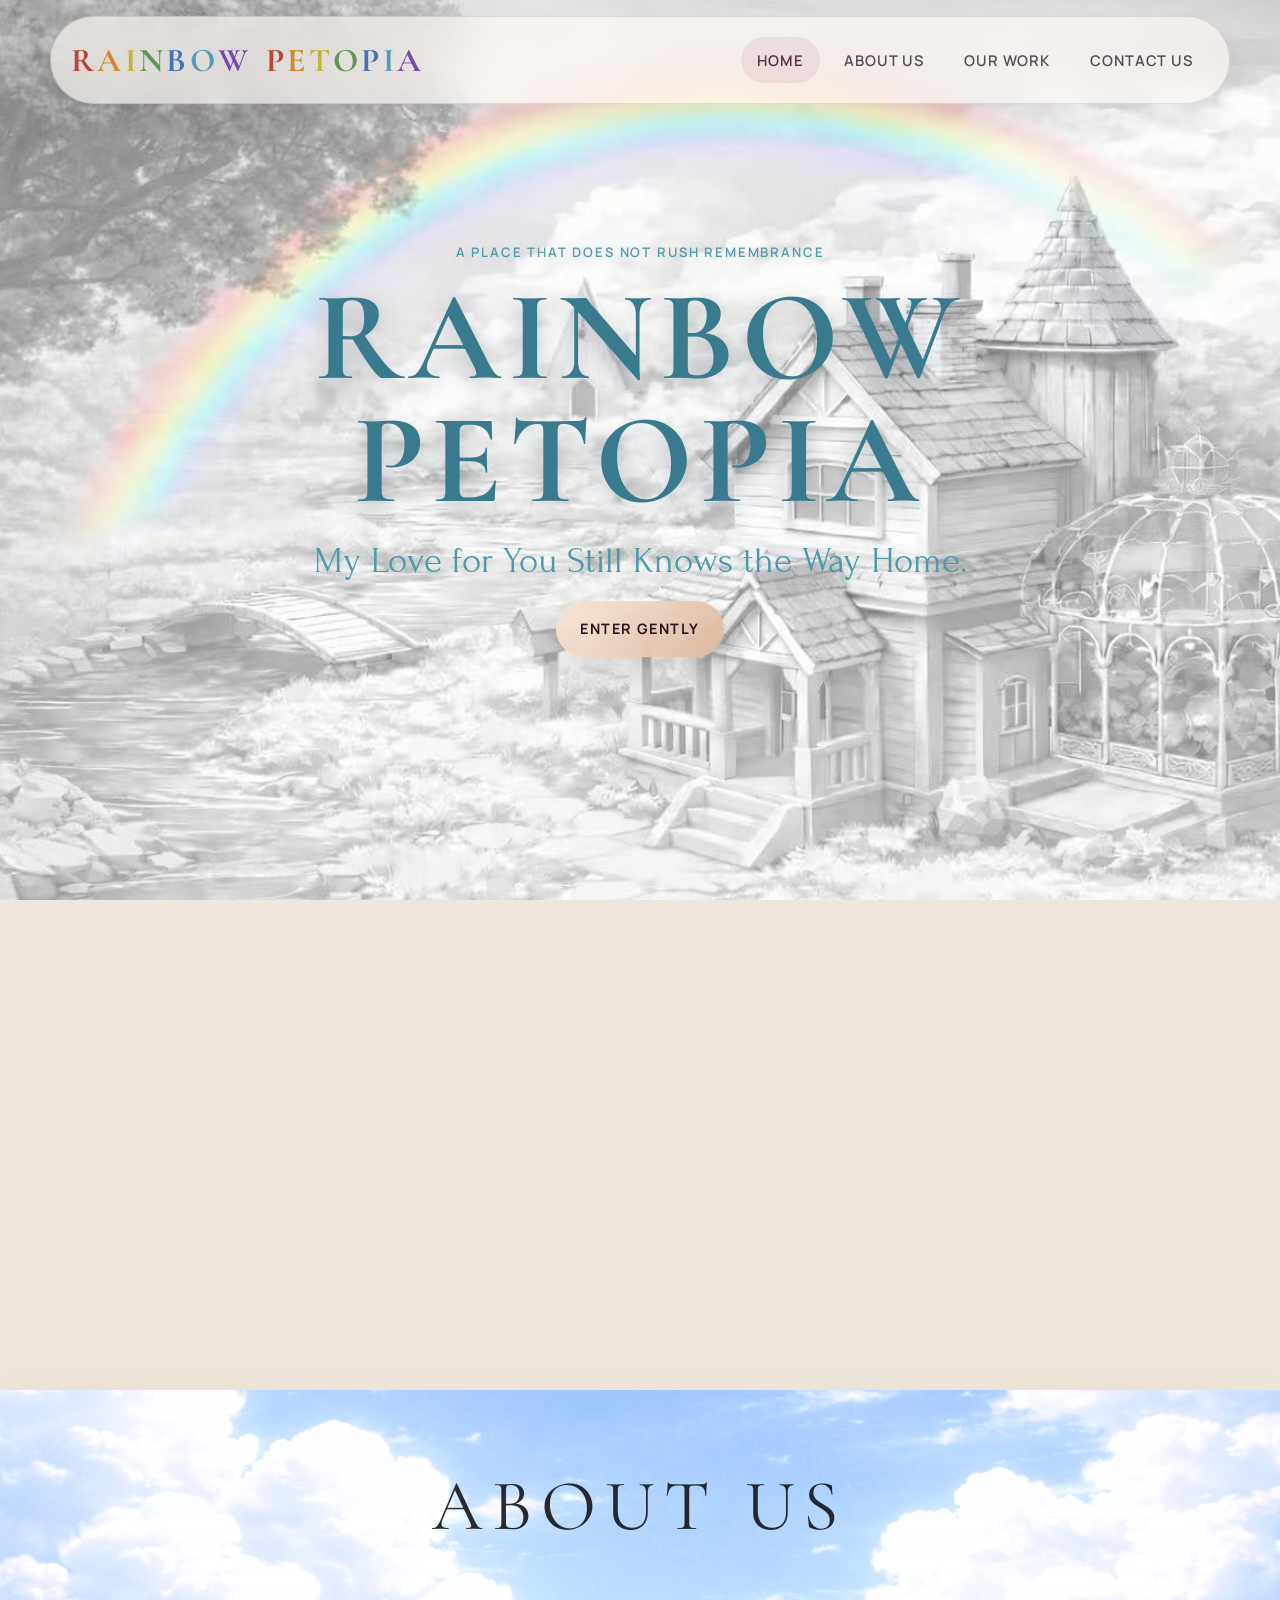
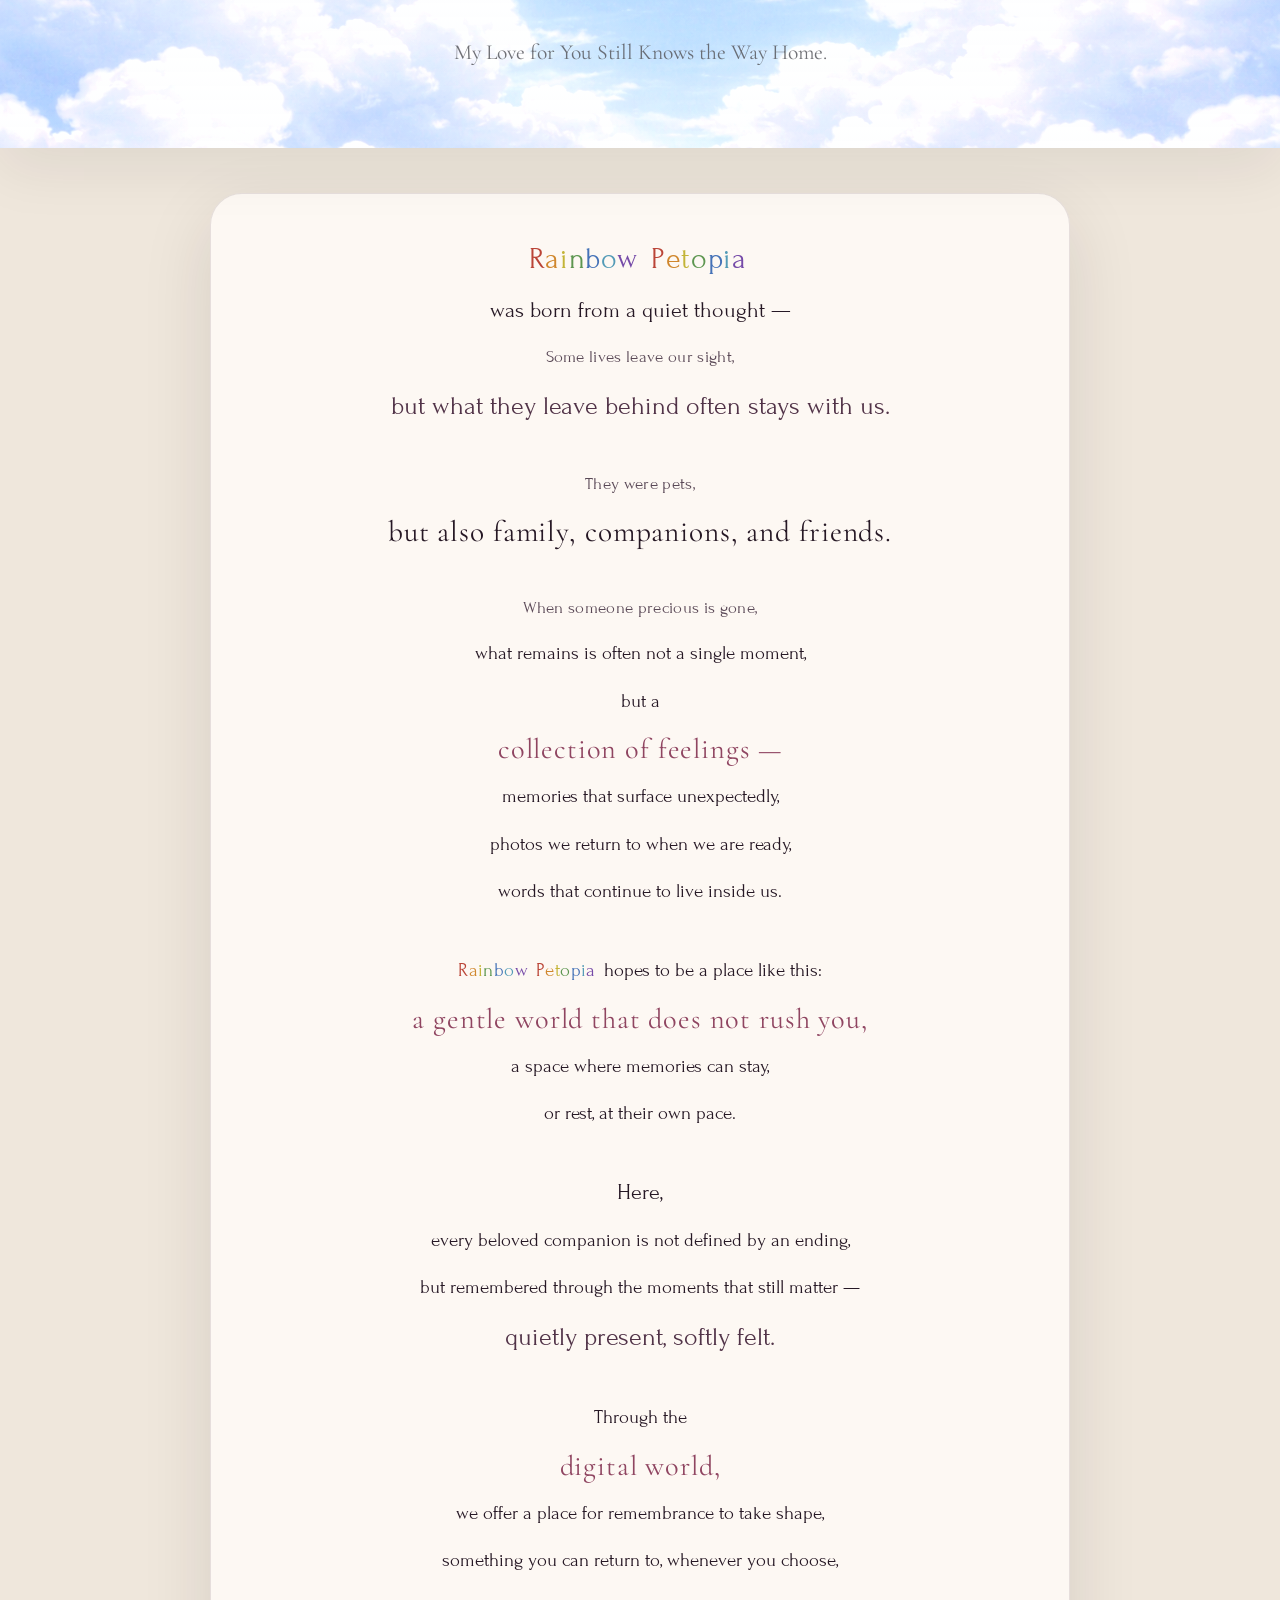
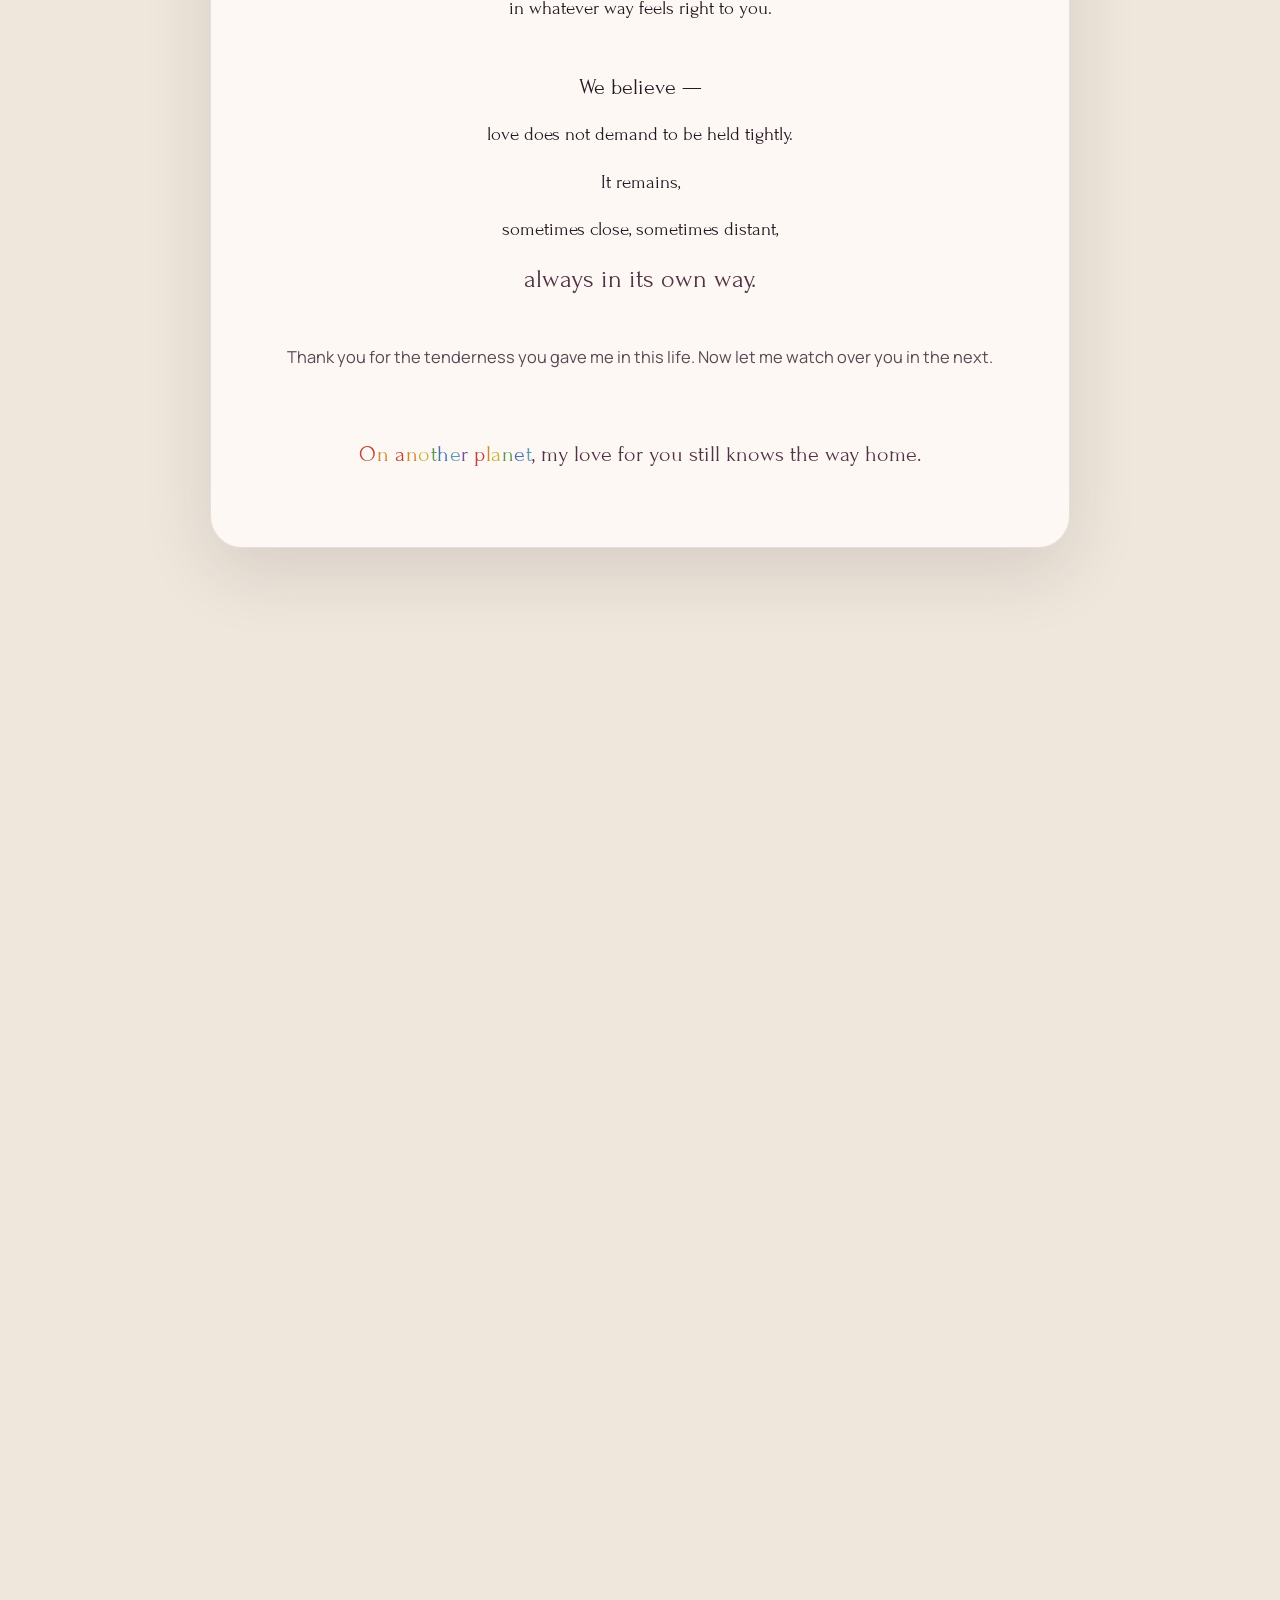
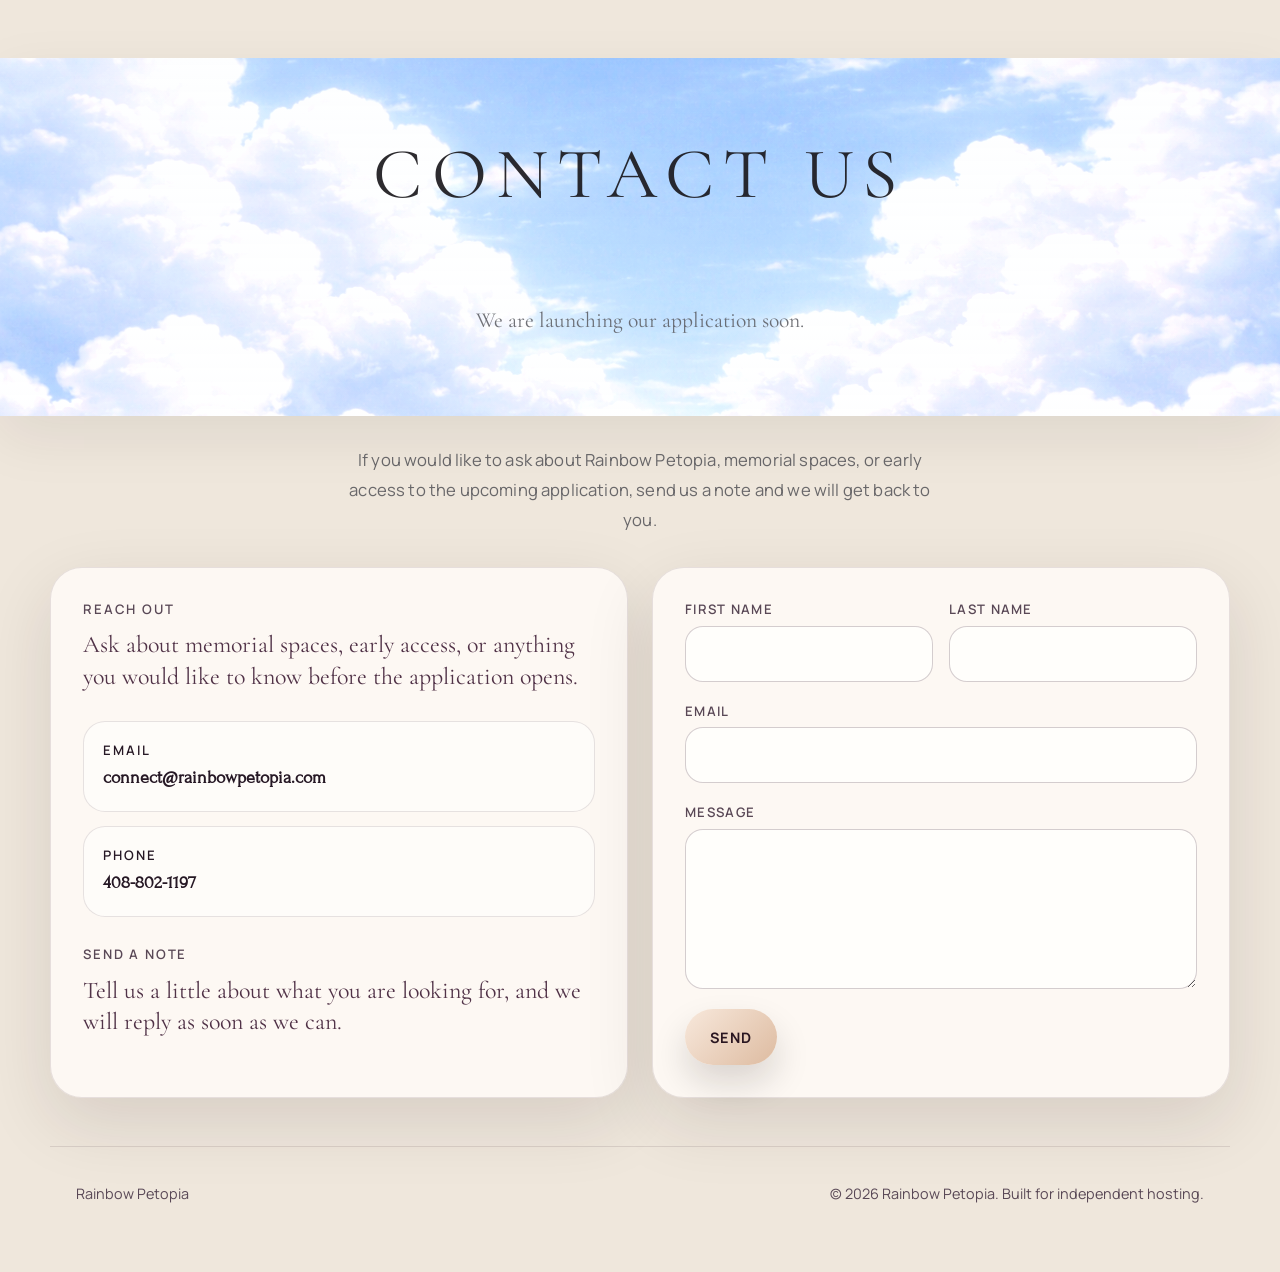
==== commit ff7d3bf2: "优化导航栏与标题样式：品牌名彩虹色、tagline 一行显示、标题色深化 - 导航栏品牌 "Rainbow Petopia" 改为彩虹色显示（与 about 彩虹字一致） - 大标题下方 taglin" ====
--- a/index.html
+++ b/index.html
@@ -37,7 +37,13 @@
 
   <header class="site-header" data-header>
     <div class="site-header__shell">
-      <a class="brand" href="#top">Rainbow Petopia</a>
+      <a class="brand" href="#top">
+        <span class="brand-word" aria-label="Rainbow Petopia">
+          <span>R</span><span>a</span><span>i</span><span>n</span><span>b</span><span>o</span><span>w</span>
+          <span class="brand-word__gap"></span>
+          <span>P</span><span>e</span><span>t</span><span>o</span><span>p</span><span>i</span><span>a</span>
+        </span>
+      </a>
       <button
         class="menu-toggle"
         type="button"
--- a/styles.css
+++ b/styles.css
@@ -162,6 +162,52 @@
   font-weight: 700;
   letter-spacing: 0.08em;
   text-transform: uppercase;
+  display: inline-flex;
+}
+
+.brand-word {
+  display: inline-flex;
+  flex-wrap: wrap;
+  gap: 0.02em;
+}
+
+.brand-word span:nth-child(1),
+.brand-word span:nth-child(9) {
+  color: #ba4437;
+}
+
+.brand-word span:nth-child(2),
+.brand-word span:nth-child(10) {
+  color: #d0872d;
+}
+
+.brand-word span:nth-child(3),
+.brand-word span:nth-child(11) {
+  color: #c3b437;
+}
+
+.brand-word span:nth-child(4),
+.brand-word span:nth-child(12) {
+  color: #5d9650;
+}
+
+.brand-word span:nth-child(5),
+.brand-word span:nth-child(13) {
+  color: #4572b7;
+}
+
+.brand-word span:nth-child(6),
+.brand-word span:nth-child(14) {
+  color: #539bb7;
+}
+
+.brand-word span:nth-child(7),
+.brand-word span:nth-child(15) {
+  color: #754aa8;
+}
+
+.brand-word__gap {
+  width: 0.42em;
 }
 
 .site-nav {
@@ -286,7 +332,7 @@
 }
 
 .hero__eyebrow {
-  color: #99d7de;
+  color: #529ba8;
   opacity: 1;
   text-shadow: 0 4px 16px rgba(24, 57, 66, 0.2);
 }
@@ -302,19 +348,20 @@
 
 .hero h1 {
   font-size: clamp(4.8rem, 10vw, 8.8rem);
-  color: #79bfd2;
+  color: #3a7a8f;
   text-transform: uppercase;
   letter-spacing: 0.05em;
   text-shadow: 0 8px 26px rgba(21, 44, 56, 0.3);
 }
 
 .hero__tagline {
-  max-width: 40rem;
+  max-width: none;
   margin: 0;
   font-size: clamp(1.5rem, 1.1rem + 1.5vw, 2.4rem);
   line-height: 1.25;
-  color: #8bcfd9;
+  color: #4a9aac;
   text-shadow: 0 6px 18px rgba(24, 57, 66, 0.22);
+  white-space: nowrap;
 }
 
 .hero__cta,
@@ -1006,6 +1053,7 @@
 
   .hero__tagline {
     max-width: 20rem;
+    white-space: normal;
   }
 
   .section {
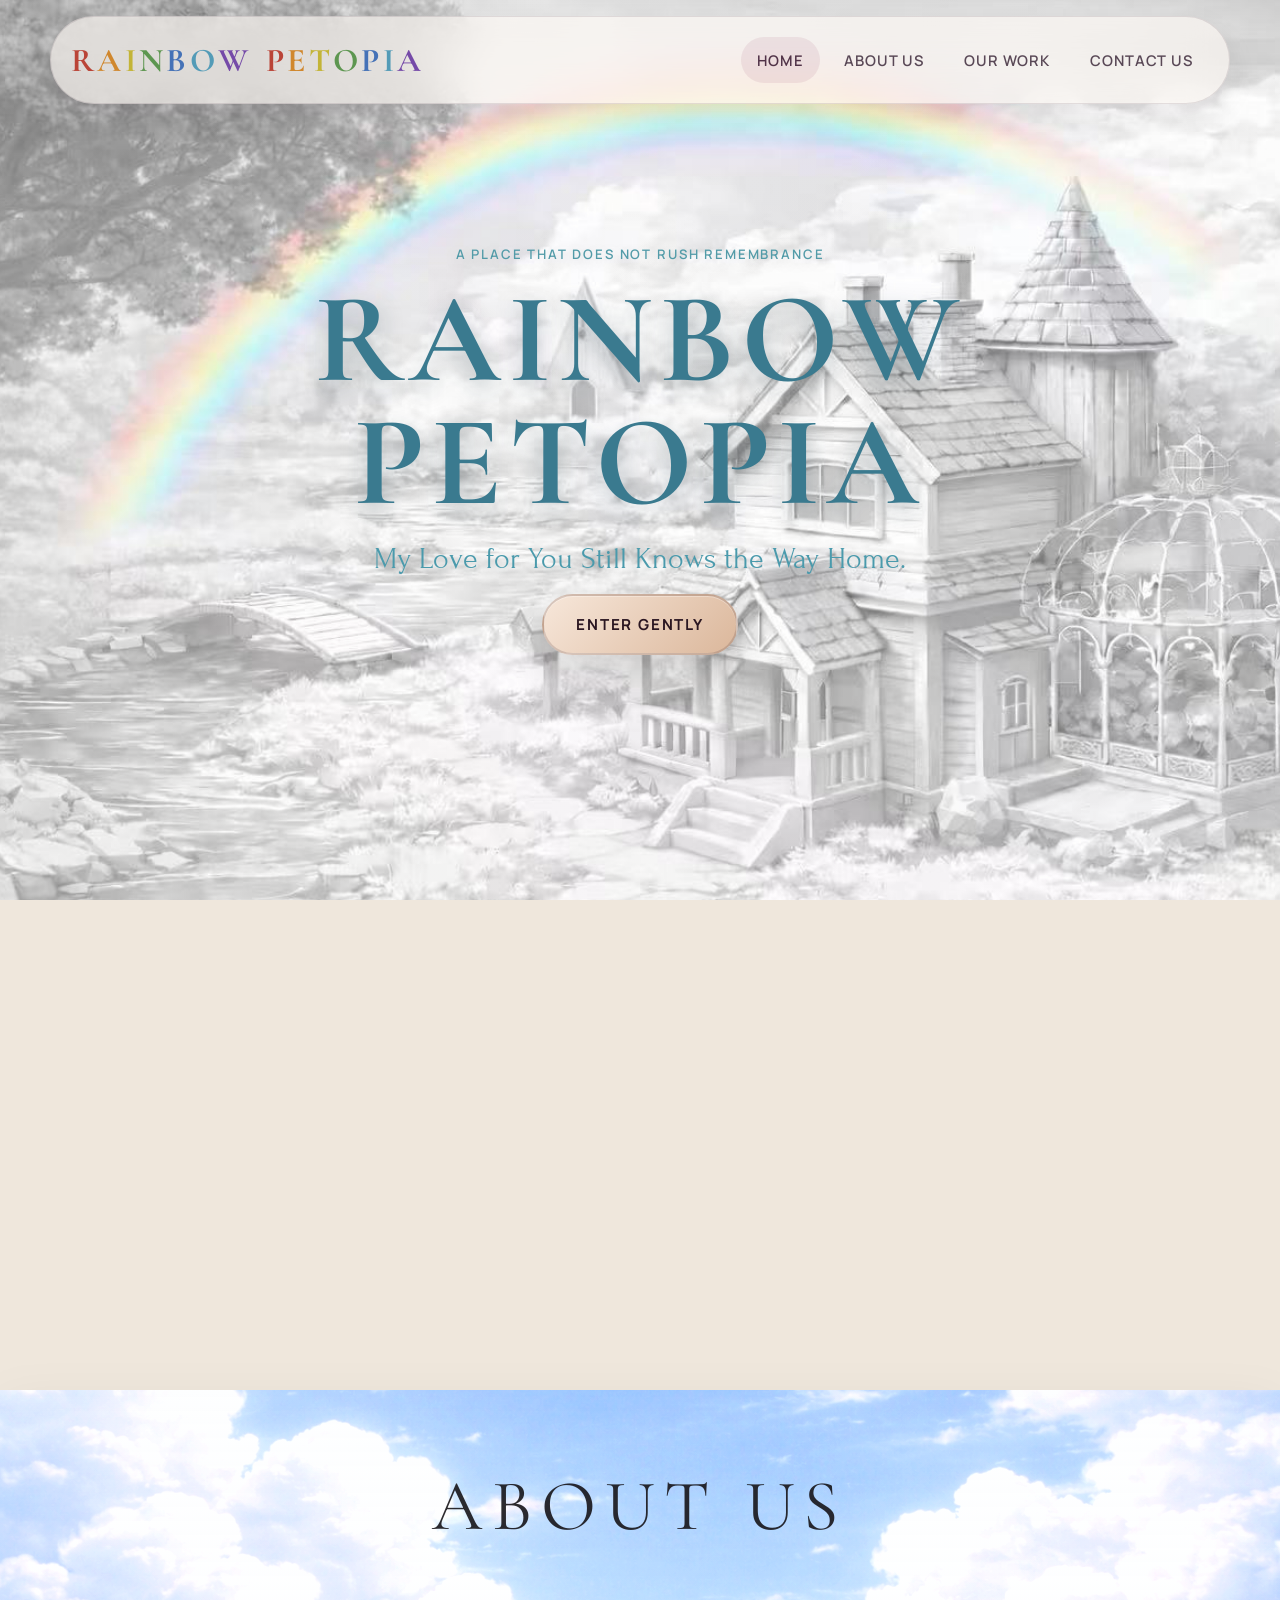
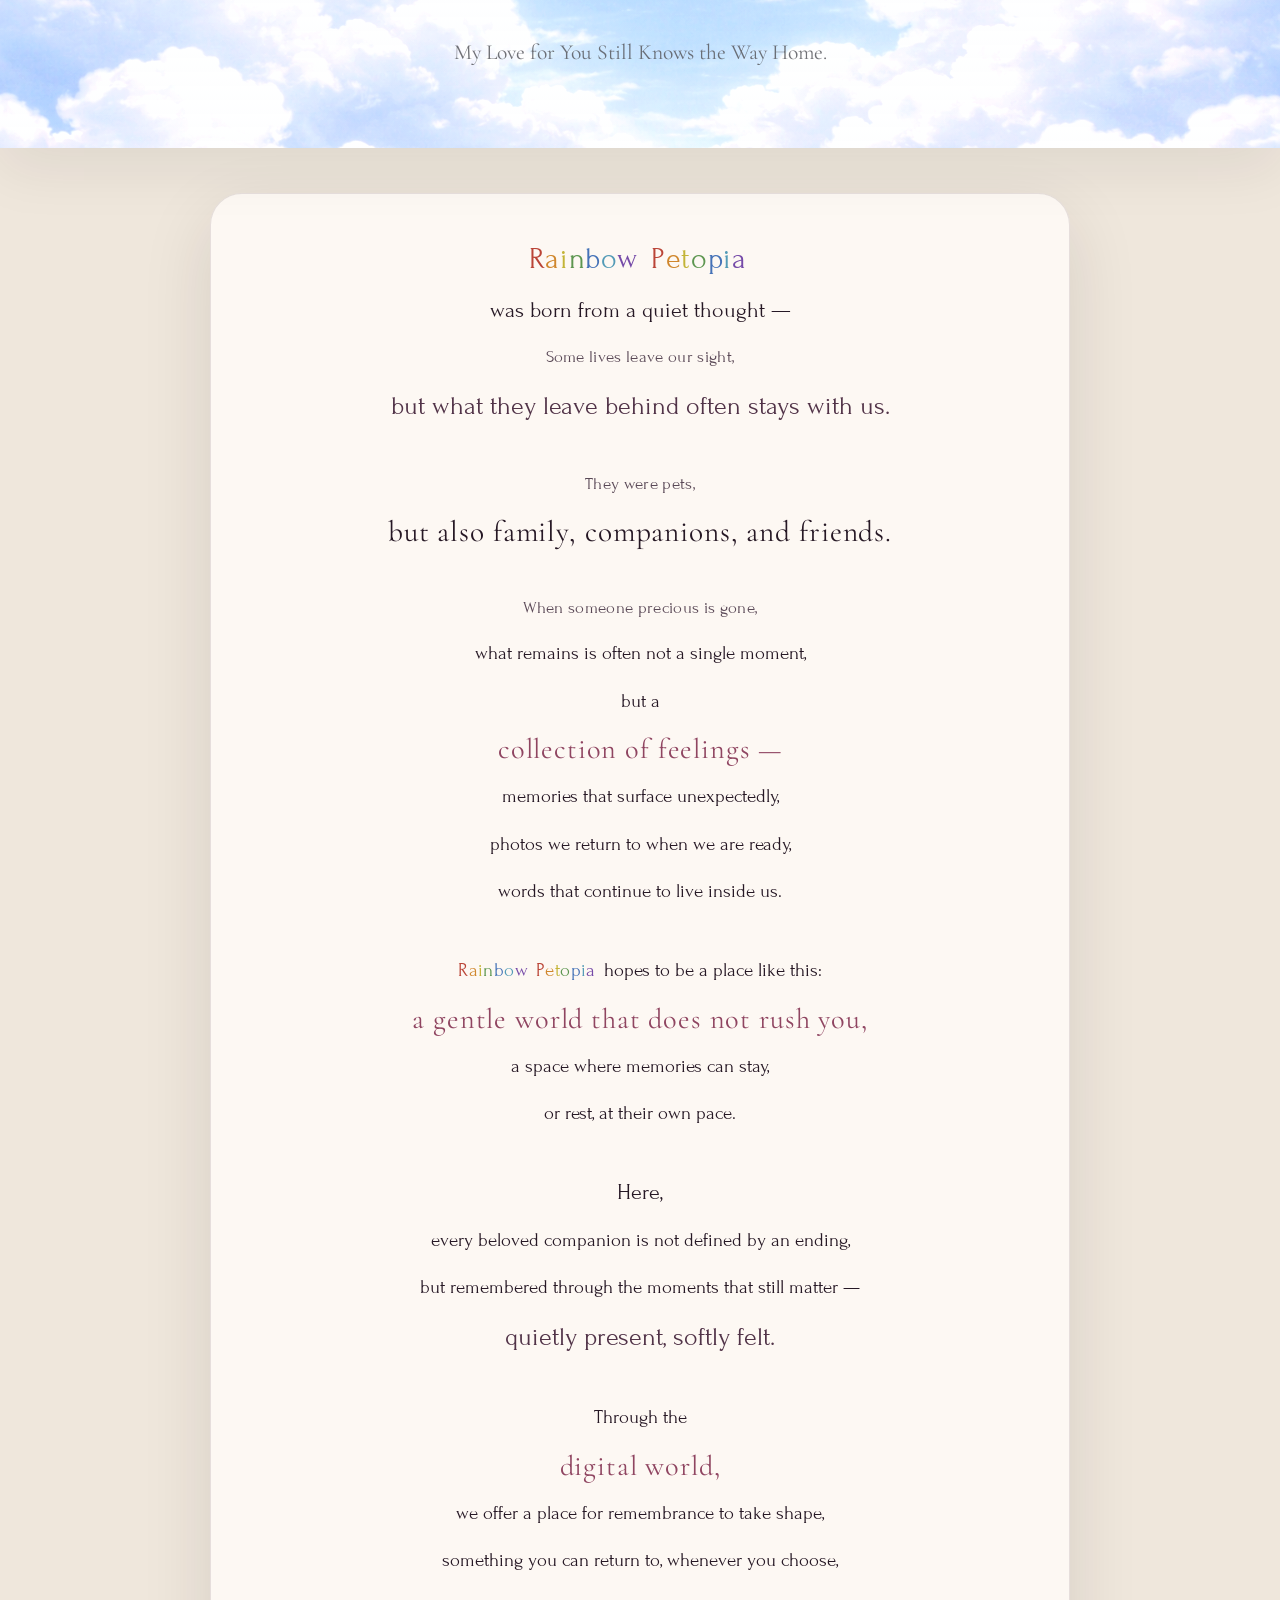
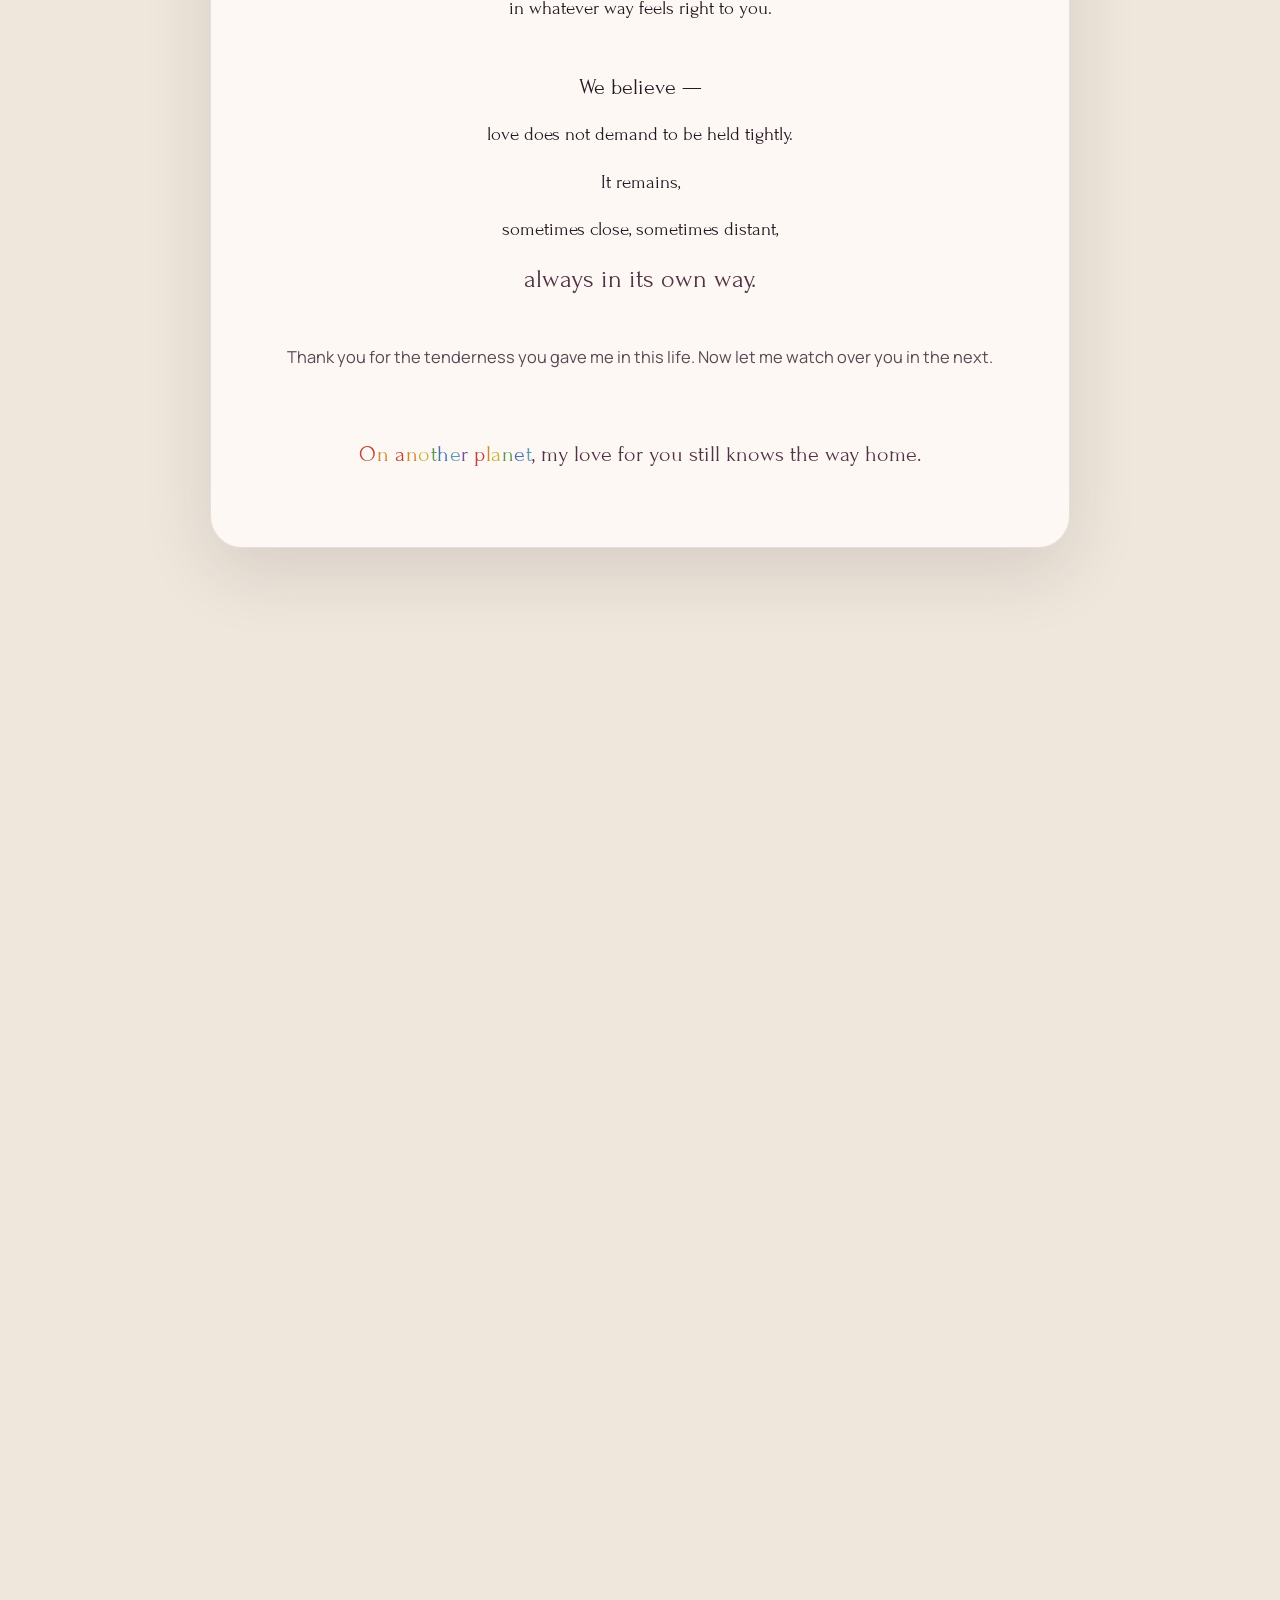
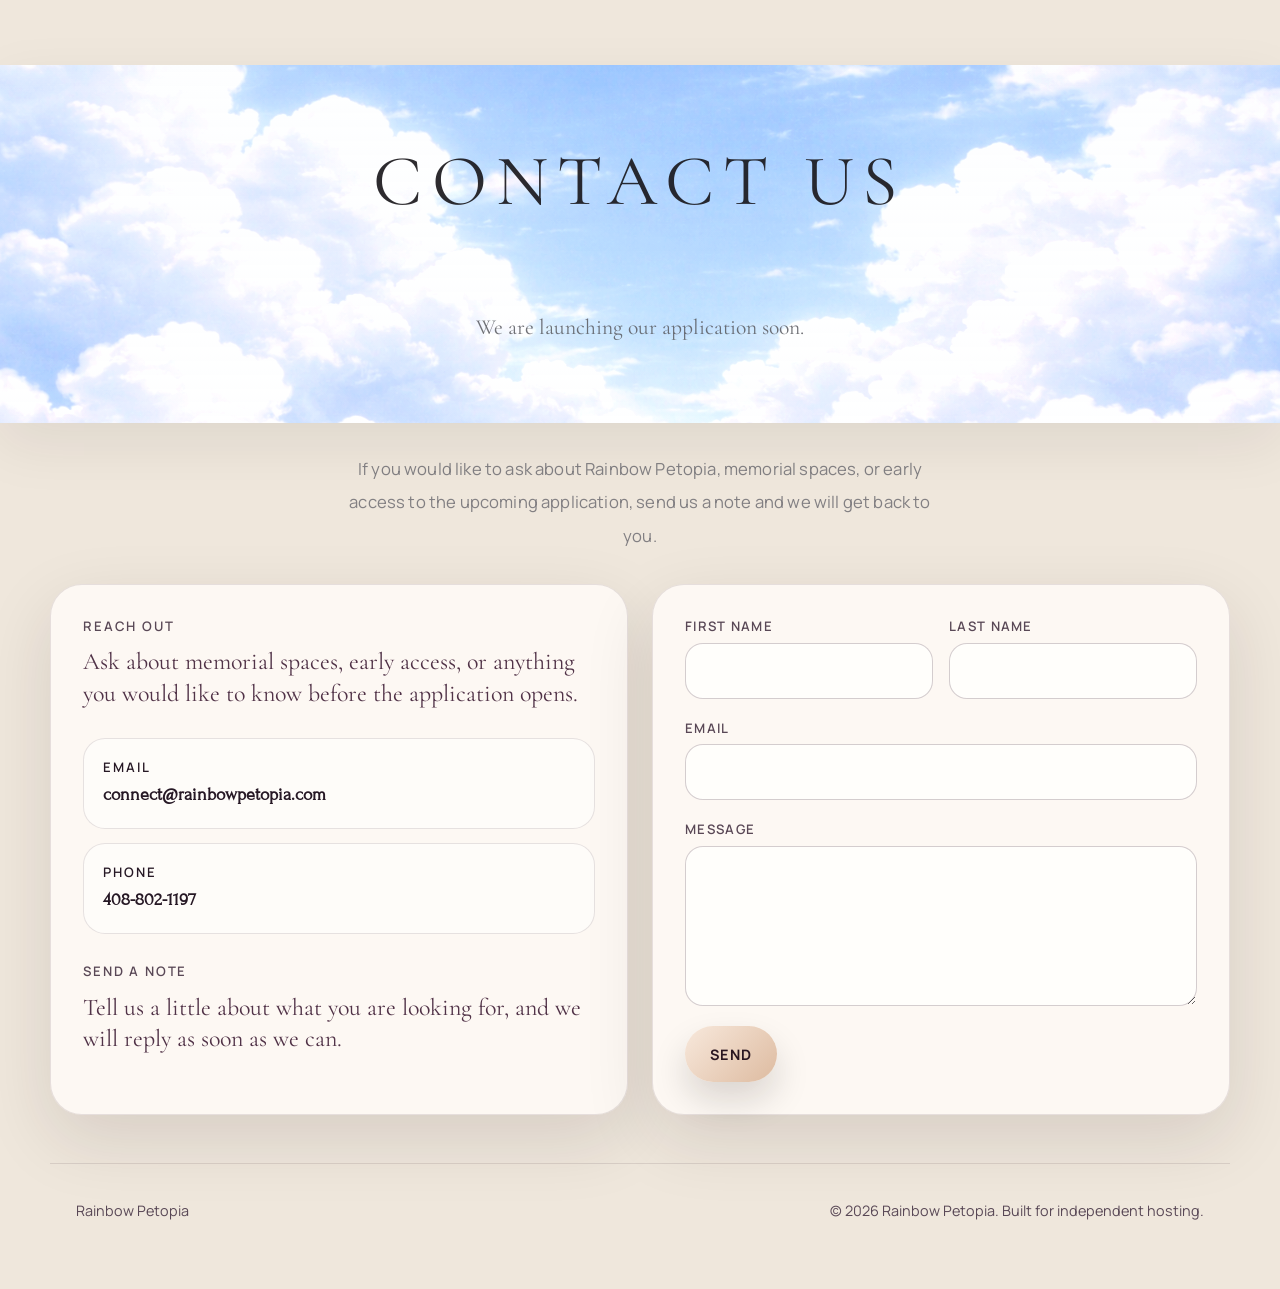
==== commit 1555d519: "优化设计细节：按钮视觉、字体大小、文字色彩 - City Hall Inside/Outside 改为 Interior/Exterior 更规范 - tagline "My Love for You" ====
--- a/index.html
+++ b/index.html
@@ -226,14 +226,14 @@
             <div class="work-card__overlay"></div>
             <div class="work-card__content">
               <p class="work-card__index">02</p>
-              <h3>City Hall Inside</h3>
+              <h3>City Hall Interior</h3>
             </div>
           </article>
           <article class="work-card" role="listitem" tabindex="0" style="--card-image: url('assets/images/work-city-hall-outside.png')">
             <div class="work-card__overlay"></div>
             <div class="work-card__content">
               <p class="work-card__index">03</p>
-              <h3>City Hall Outside</h3>
+              <h3>City Hall Exterior</h3>
             </div>
           </article>
           <article class="work-card" role="listitem" tabindex="0" style="--card-image: url('assets/images/work-river-site.jpg')">
--- a/styles.css
+++ b/styles.css
@@ -357,7 +357,7 @@
 .hero__tagline {
   max-width: none;
   margin: 0;
-  font-size: clamp(1.5rem, 1.1rem + 1.5vw, 2.4rem);
+  font-size: clamp(1.2rem, 0.9rem + 1.2vw, 2rem);
   line-height: 1.25;
   color: #4a9aac;
   text-shadow: 0 6px 18px rgba(24, 57, 66, 0.22);
@@ -386,8 +386,29 @@
     filter 180ms ease;
 }
 
+.hero__cta {
+  background: linear-gradient(135deg, #f7e7da 0%, #dbb79b 100%);
+  border: 2px solid rgba(42, 22, 33, 0.15);
+  box-shadow:
+    0 24px 48px rgba(15, 10, 12, 0.18),
+    inset 0 1px 0 rgba(255, 255, 255, 0.3);
+  min-height: 3.8rem;
+  padding: 1.05rem 2rem;
+  font-size: 0.95rem;
+  font-weight: 700;
+  letter-spacing: 0.12em;
+}
+
 .hero__cta:hover,
-.hero__cta:focus-visible,
+.hero__cta:focus-visible {
+  transform: translateY(-2px);
+  filter: brightness(1.05);
+  box-shadow:
+    0 32px 56px rgba(15, 10, 12, 0.22),
+    inset 0 1px 0 rgba(255, 255, 255, 0.4);
+  outline: none;
+}
+
 .button-primary:hover,
 .button-primary:focus-visible {
   transform: translateY(-1px);
@@ -451,9 +472,10 @@
 
 .section-head__blurb {
   max-width: 38rem;
-  color: rgba(79, 79, 84, 0.84);
+  color: rgba(88, 88, 96, 0.72);
   font-family: "Manrope", sans-serif;
   letter-spacing: 0.01em;
+  line-height: 2;
 }
 
 .section-banner {
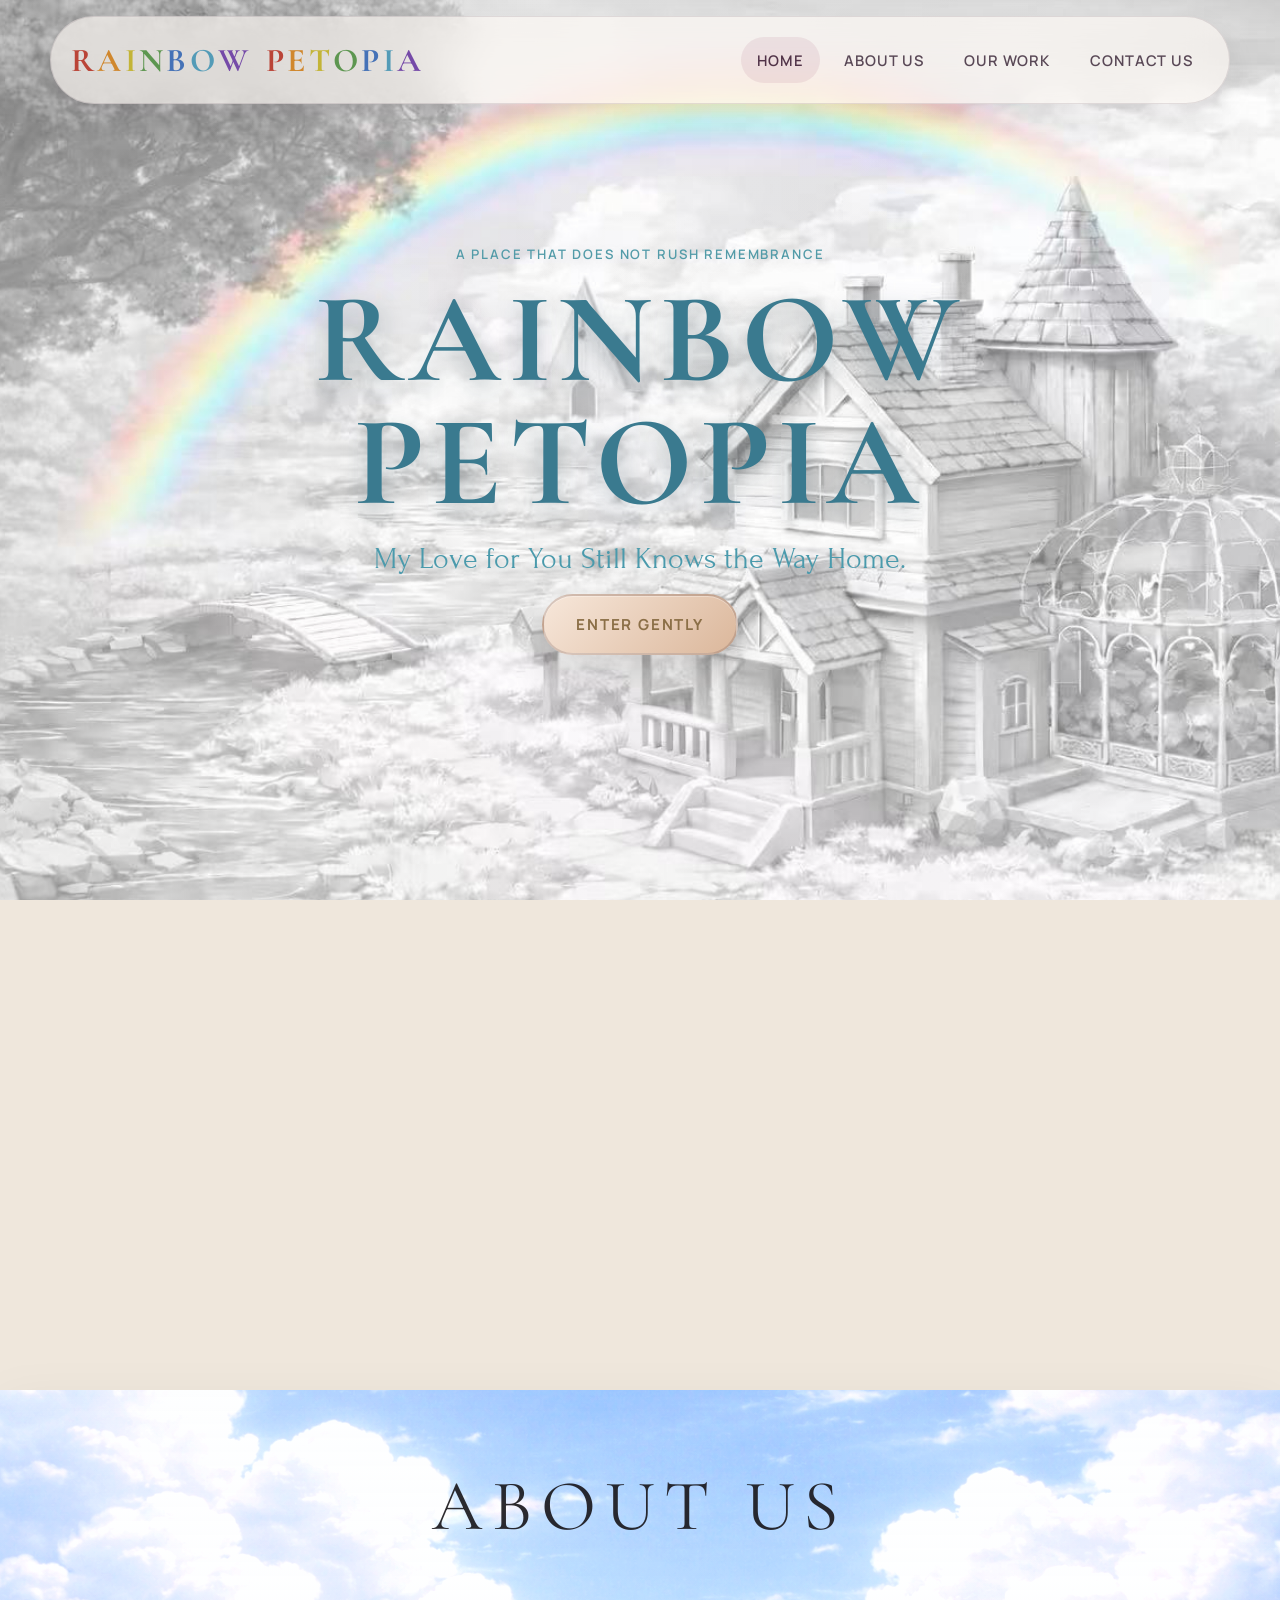
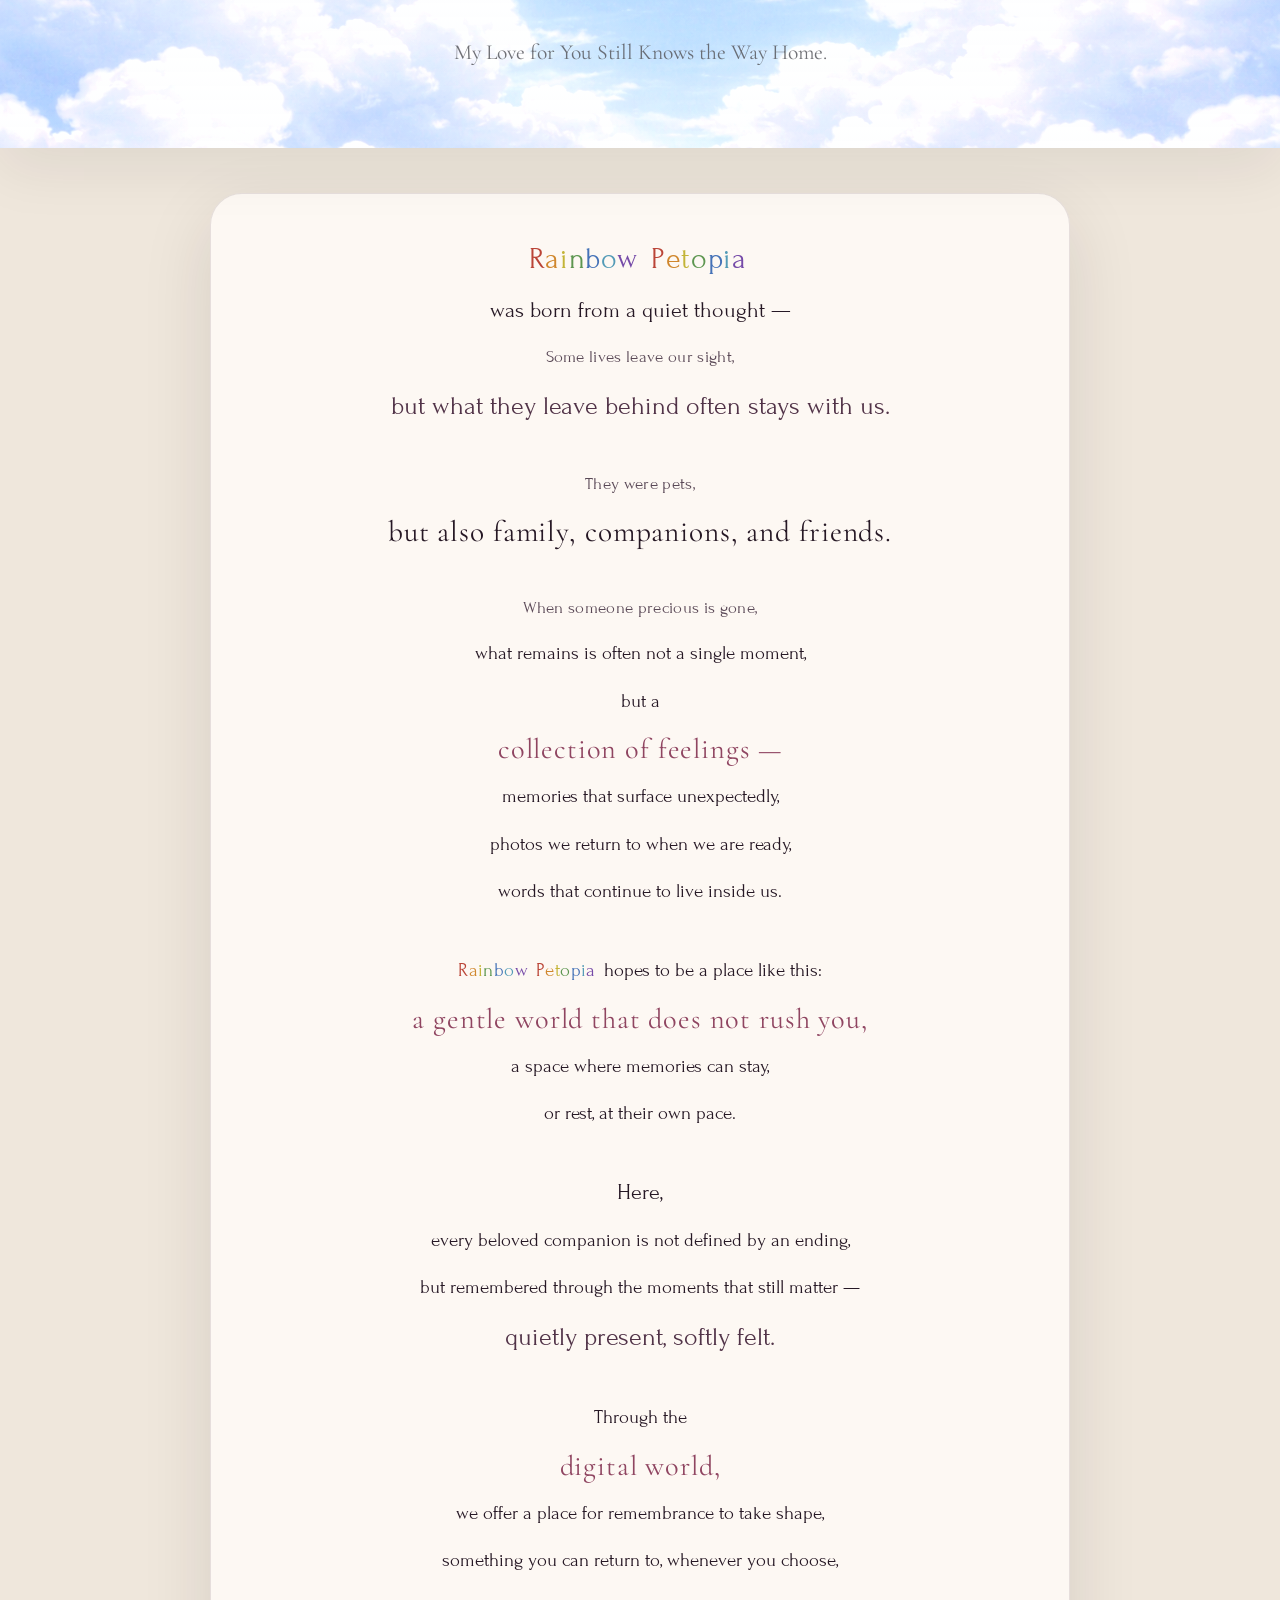
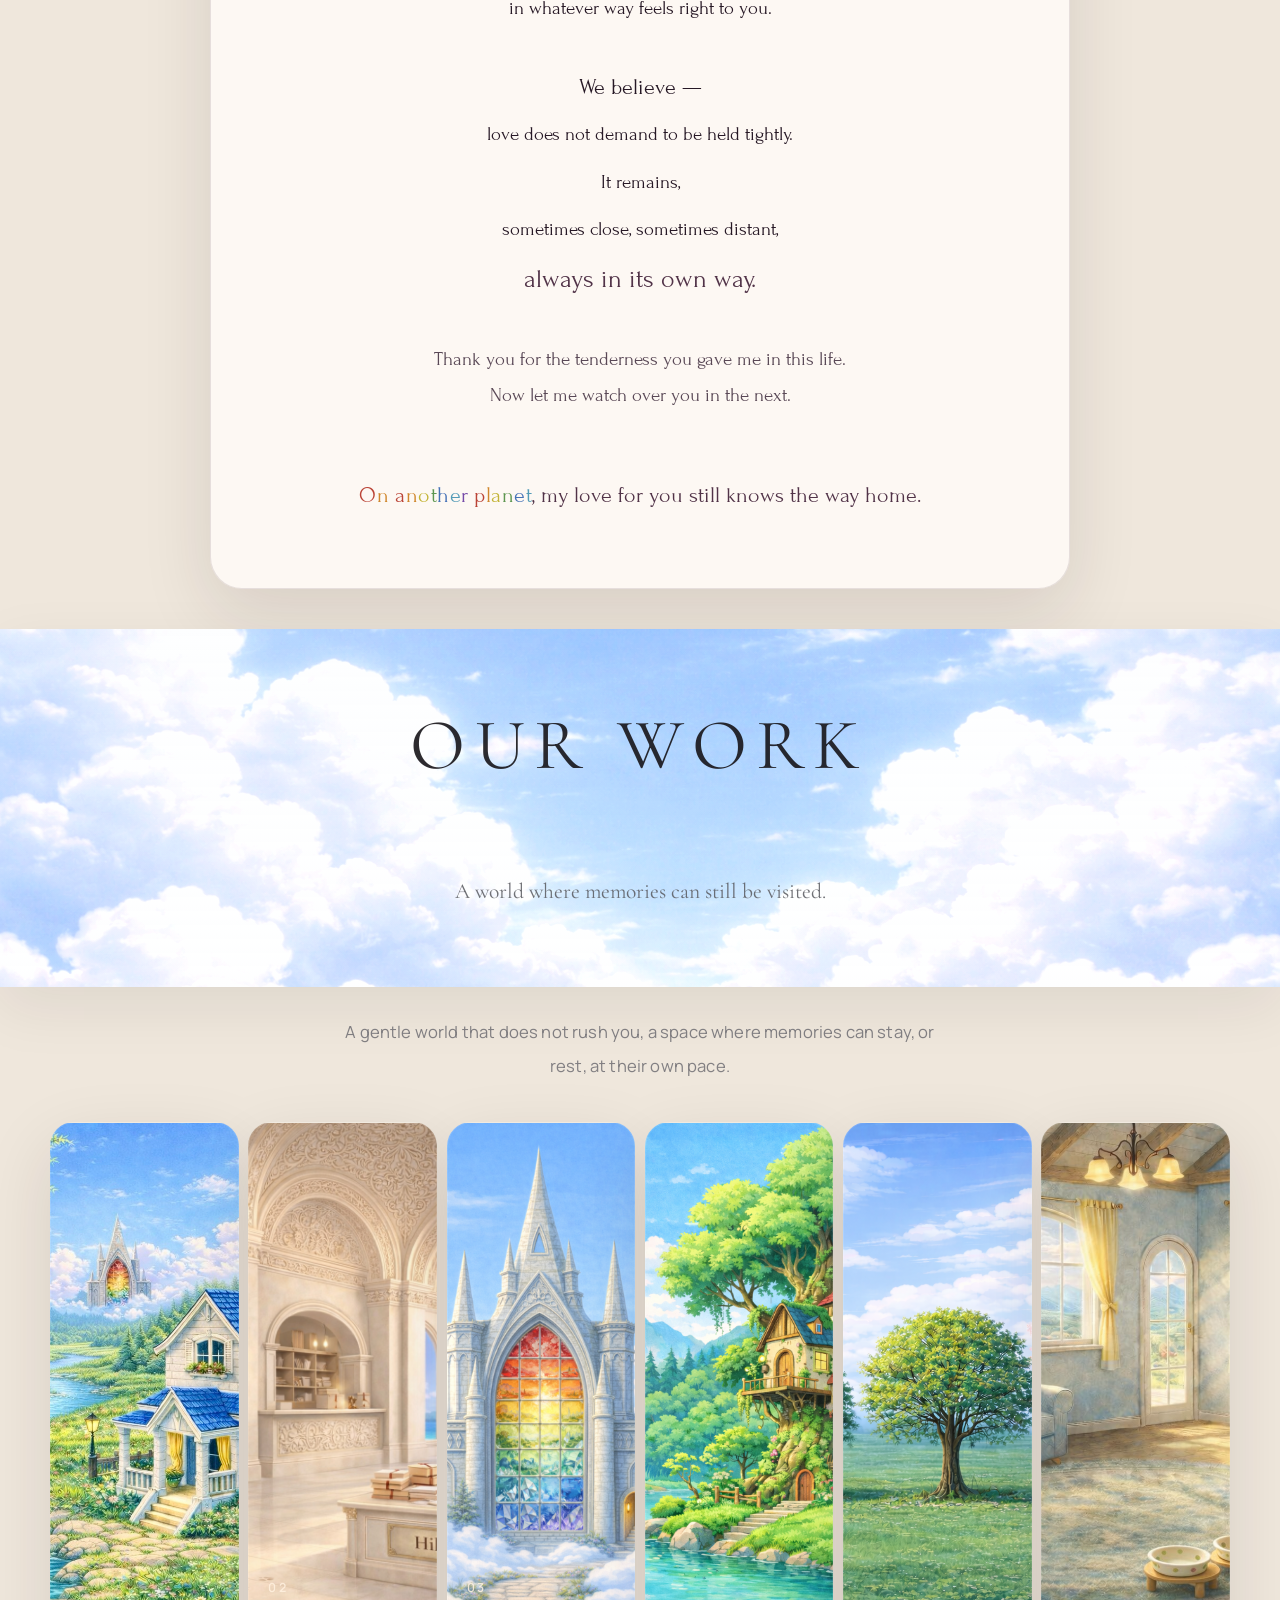
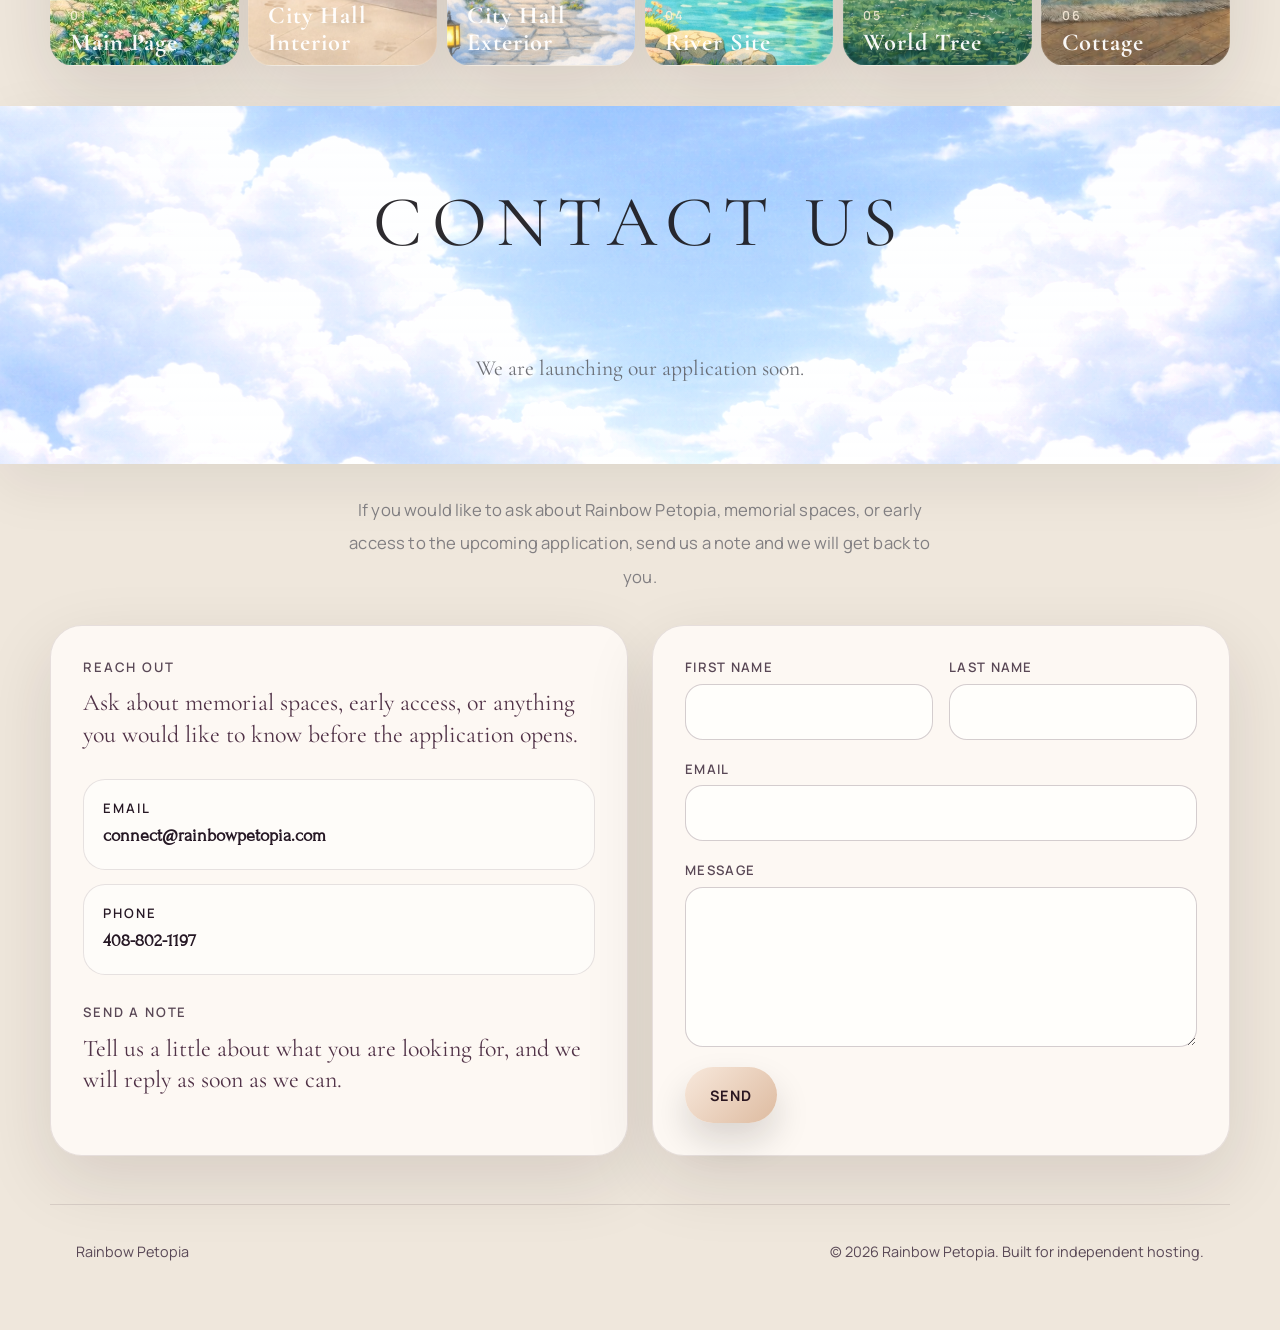
==== commit 64b91e7e: "微调：按钮字色金褐、引用文本分行且字体统一 - Enter gently 按钮字体改为金褐色 (#8B6F47) - 感悟文本分成两行展示，视觉更清晰 - 引用文本改为 Forum serif 字体（" ====
--- a/index.html
+++ b/index.html
@@ -171,7 +171,8 @@
           </p>
 
           <blockquote class="about__quote">
-            Thank you for the tenderness you gave me in this life. Now let me watch over you in the next.
+            Thank you for the tenderness you gave me in this life.<br>
+            Now let me watch over you in the next.
           </blockquote>
           <p class="about__closing">
             <span class="rainbow-inline" aria-label="On another planet">
--- a/styles.css
+++ b/styles.css
@@ -394,6 +394,7 @@
     inset 0 1px 0 rgba(255, 255, 255, 0.3);
   min-height: 3.8rem;
   padding: 1.05rem 2rem;
+  color: #8B6F47;
   font-size: 0.95rem;
   font-weight: 700;
   letter-spacing: 0.12em;
@@ -629,10 +630,10 @@
   border: 0;
   background: none;
   color: var(--ink-soft);
-  font-family: "Manrope", sans-serif;
-  font-size: clamp(0.96rem, 0.9rem + 0.16vw, 1.04rem);
+  font-family: "Forum", serif;
+  font-size: clamp(1.08rem, 0.96rem + 0.26vw, 1.22rem);
   font-style: normal;
-  line-height: 1.85;
+  line-height: 1.92;
 }
 
 .about__closing {
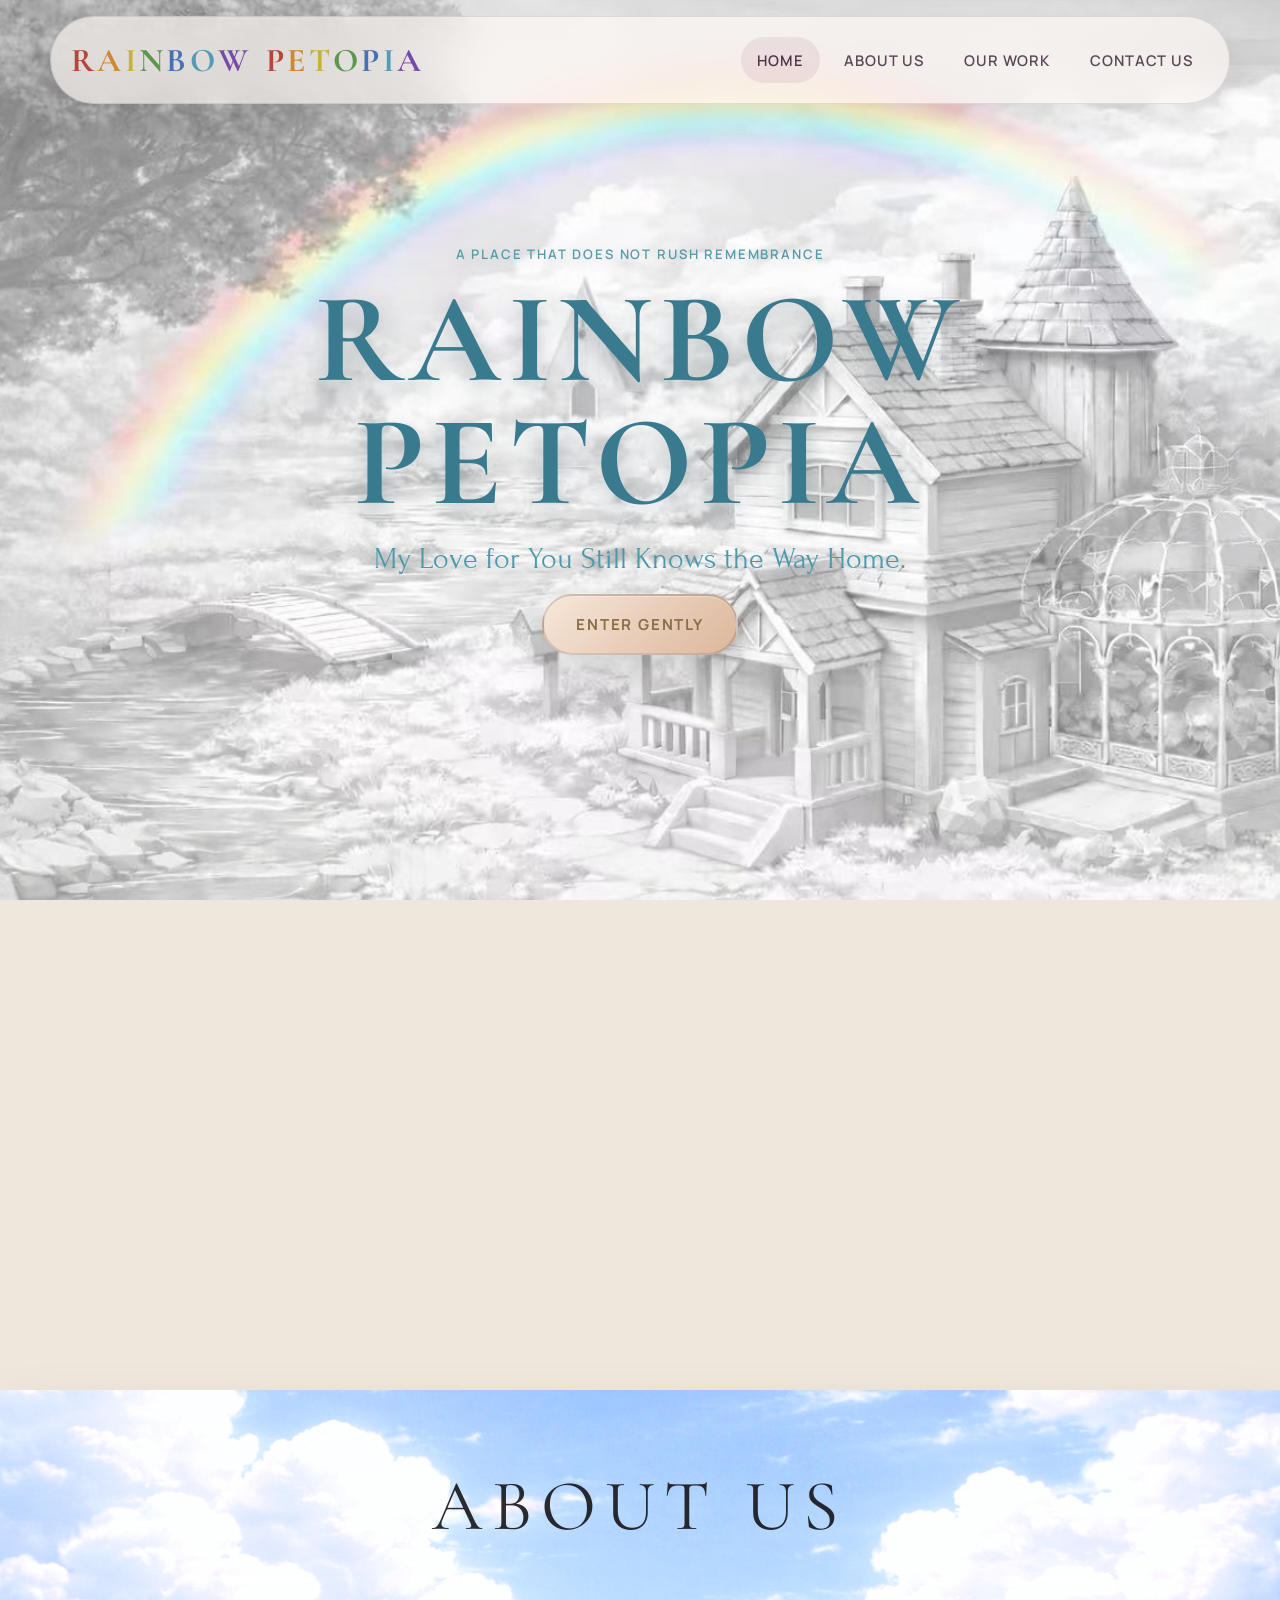
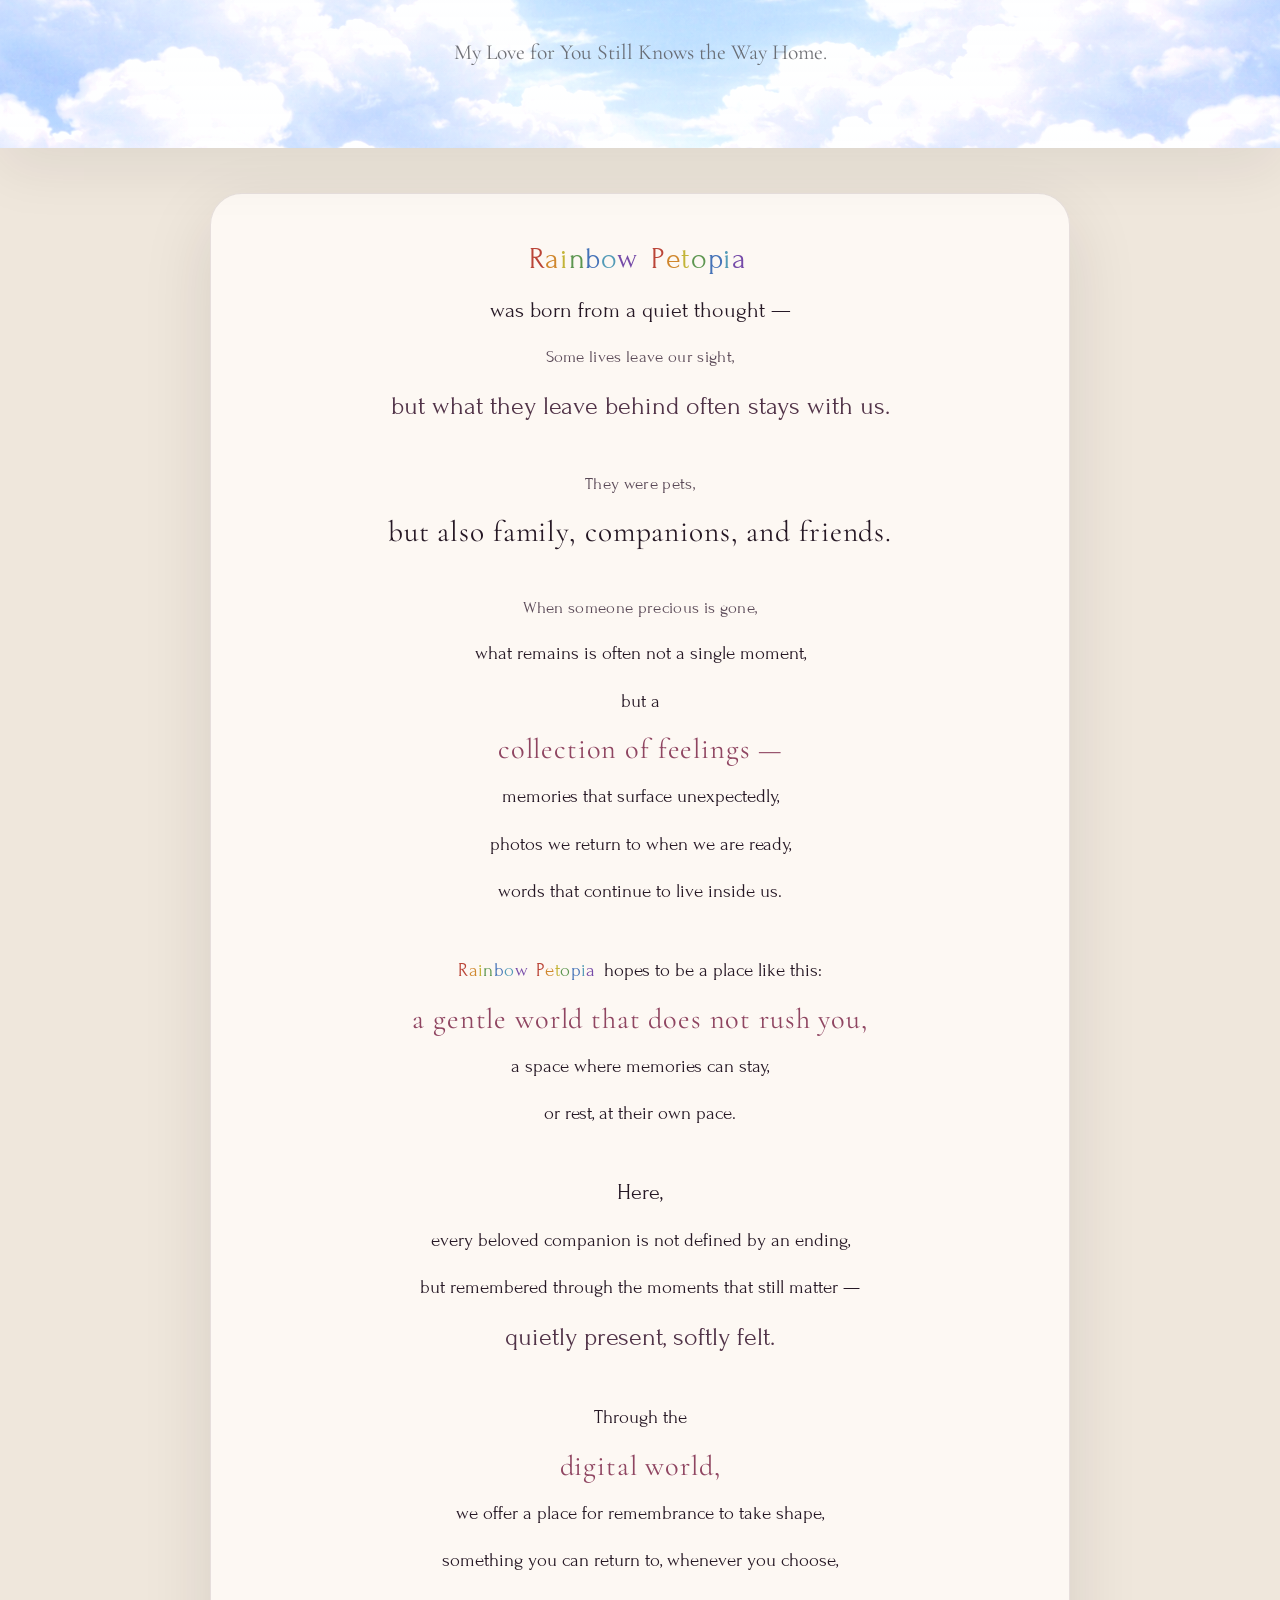
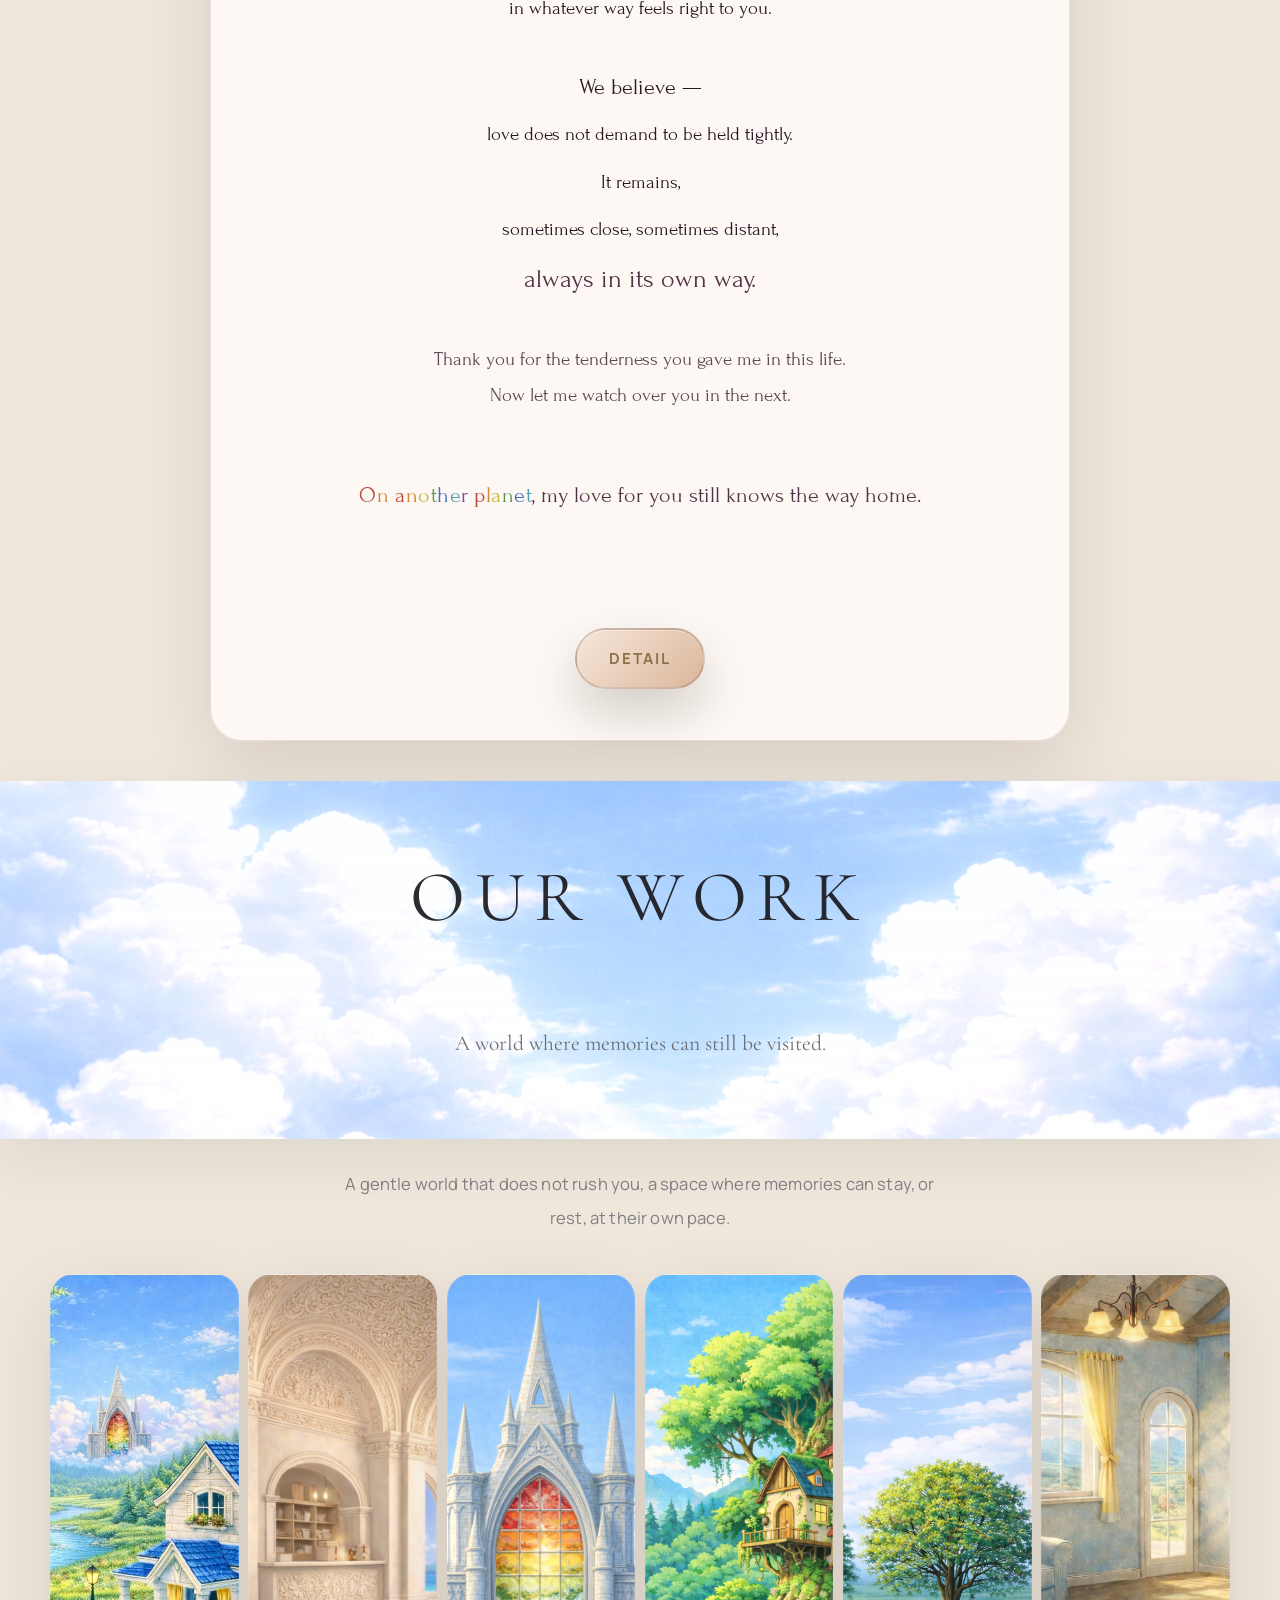
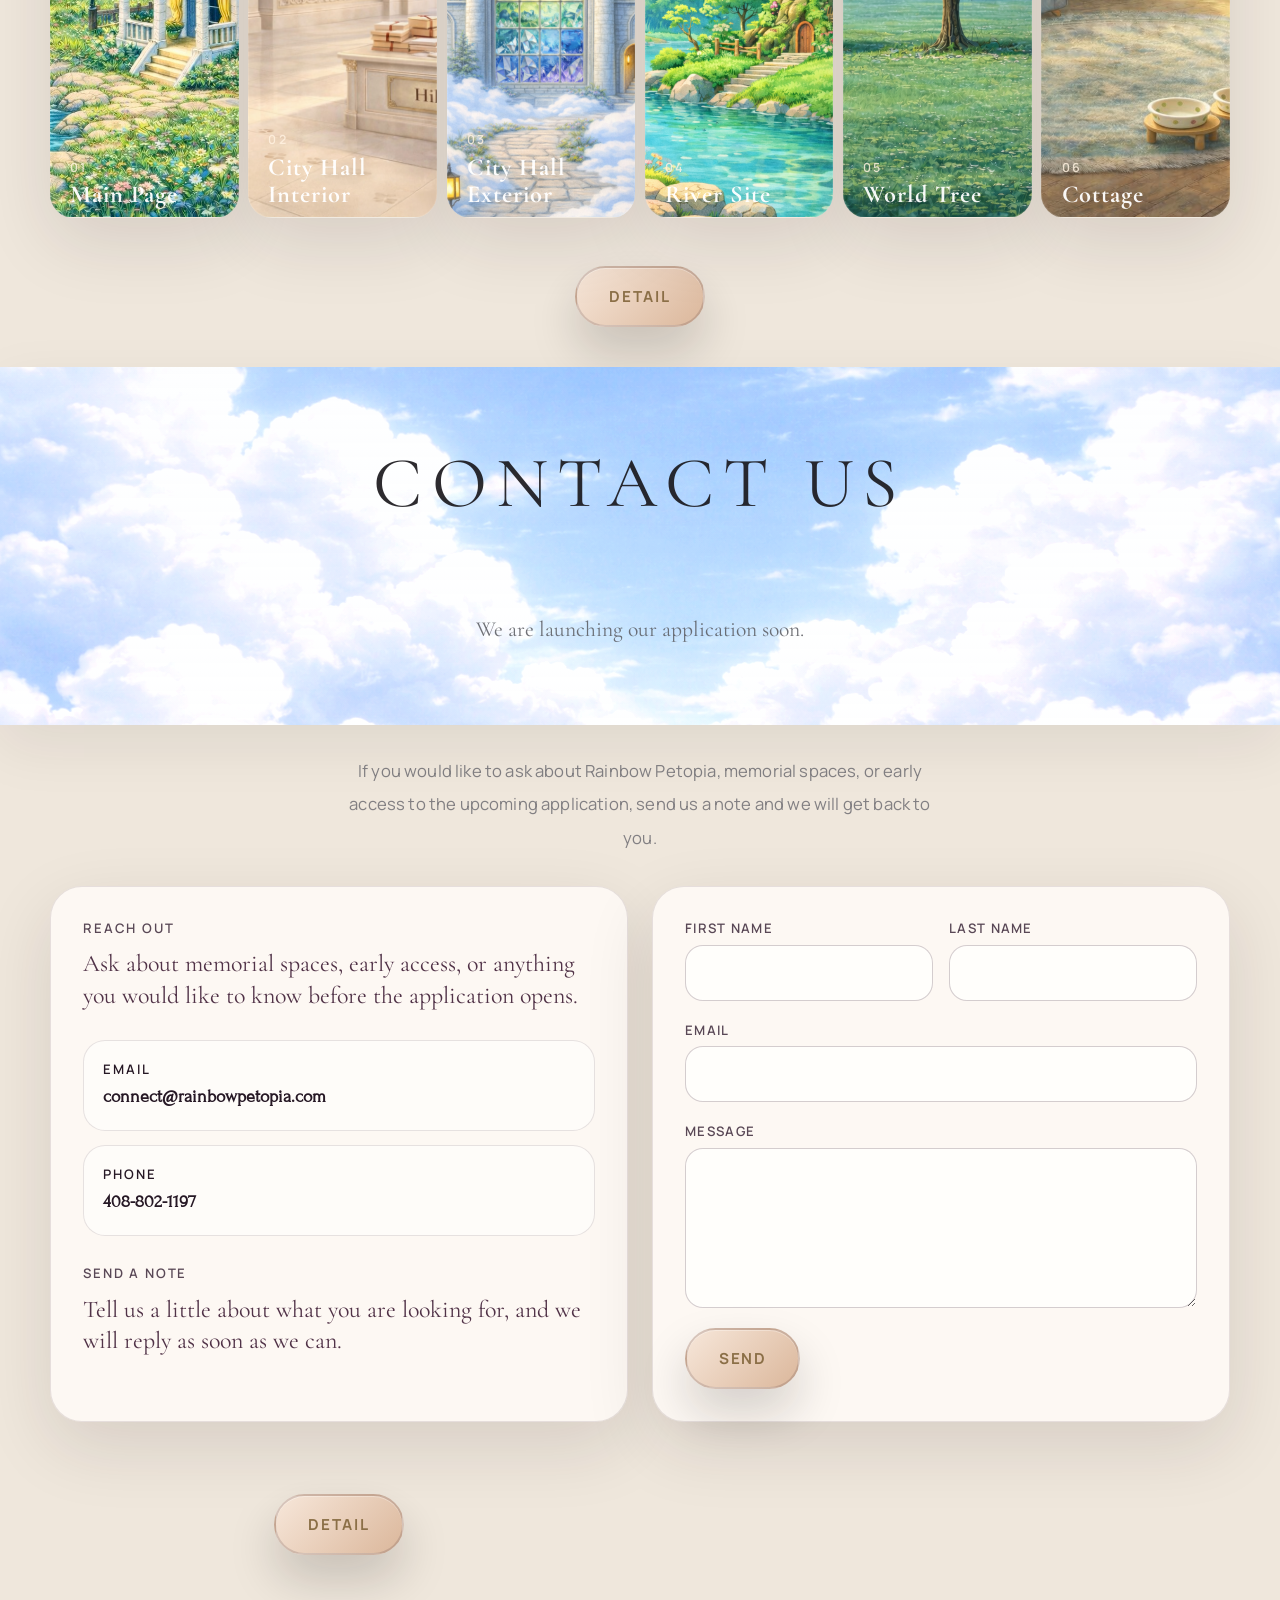
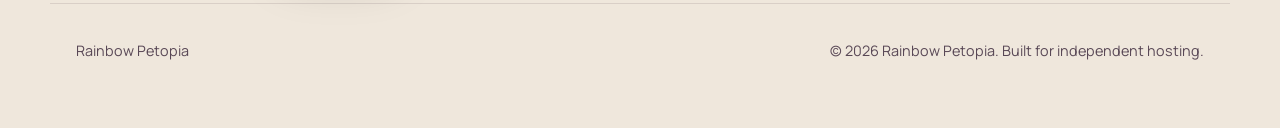
==== commit 14b2a71c: "Add second page (details.html) with three main sections - Create details.html with What We Do, Team," ====
--- a/index.html
+++ b/index.html
@@ -188,6 +188,9 @@
             </span>,
             my love for you still knows the way home.
           </p>
+          <div class="section-action">
+            <a href="details.html#what-we-do" class="detail-button">Detail</a>
+          </div>
         </div>
       </div>
     </section>
@@ -259,6 +262,9 @@
             </div>
           </article>
         </div>
+        <div class="section-action">
+          <a href="details.html#work-demo" class="detail-button">Detail</a>
+        </div>
       </div>
     </section>
 
@@ -341,6 +347,9 @@
               <p class="form-status" data-form-status aria-live="polite"></p>
             </div>
           </form>
+          <div class="section-action">
+            <a href="details.html#team" class="detail-button">Detail</a>
+          </div>
         </div>
       </div>
     </section>
--- a/styles.css
+++ b/styles.css
@@ -410,11 +410,25 @@
   outline: none;
 }
 
+.button-primary {
+  background: linear-gradient(135deg, #f7e7da 0%, #dbb79b 100%);
+  border: 2px solid rgba(42, 22, 33, 0.15);
+  box-shadow:
+    0 24px 48px rgba(15, 10, 12, 0.18),
+    inset 0 1px 0 rgba(255, 255, 255, 0.3);
+  color: #8B6F47;
+  min-height: 3.8rem;
+  padding: 1.05rem 2rem;
+  font-size: 0.95rem;
+}
+
 .button-primary:hover,
 .button-primary:focus-visible {
-  transform: translateY(-1px);
-  filter: brightness(1.02);
-  box-shadow: 0 22px 44px rgba(15, 10, 12, 0.18);
+  transform: translateY(-2px);
+  filter: brightness(1.05);
+  box-shadow:
+    0 32px 56px rgba(15, 10, 12, 0.22),
+    inset 0 1px 0 rgba(255, 255, 255, 0.4);
   outline: none;
 }
 
@@ -586,6 +600,17 @@
   line-height: 1.92;
 }
 
+.about__copy .about__line {
+  opacity: 0;
+  transform: translateY(8px);
+  animation: lineReveal 0.9s ease-out forwards;
+  animation-play-state: paused;
+}
+
+.about__copy .about__line.line-visible {
+  animation-play-state: running;
+}
+
 .about__line--rainbow {
   font-size: clamp(1.5rem, 1.25rem + 0.8vw, 2rem);
   line-height: 1.34;
@@ -634,12 +659,28 @@
   font-size: clamp(1.08rem, 0.96rem + 0.26vw, 1.22rem);
   font-style: normal;
   line-height: 1.92;
+  opacity: 0;
+  transform: translateY(8px);
+  animation: lineReveal 0.9s ease-out forwards;
+  animation-play-state: paused;
+}
+
+.about__quote.line-visible {
+  animation-play-state: running;
 }
 
 .about__closing {
   font-size: clamp(1.18rem, 1rem + 0.44vw, 1.46rem);
   line-height: 1.7;
   color: var(--accent-deep);
+  opacity: 0;
+  transform: translateY(8px);
+  animation: lineReveal 0.9s ease-out forwards;
+  animation-play-state: paused;
+}
+
+.about__closing.line-visible {
+  animation-play-state: running;
 }
 
 .rainbow-word {
@@ -658,6 +699,18 @@
 
 .rainbow-inline .rainbow-word {
   margin-right: 0;
+}
+
+.about__closing .rainbow-word {
+  opacity: 0;
+  transform: translateY(8px);
+  animation: lineReveal 0.9s ease-out forwards;
+  animation-play-state: paused;
+  display: inline-flex;
+}
+
+.about__closing .rainbow-word.line-visible {
+  animation-play-state: running;
 }
 
 .rainbow-word span:nth-child(1),
@@ -1004,6 +1057,18 @@
 
   to {
     transform: scale(1.08) translate3d(1%, 1.5%, 0);
+  }
+}
+
+@keyframes lineReveal {
+  from {
+    opacity: 0;
+    transform: translateY(8px);
+  }
+
+  to {
+    opacity: 1;
+    transform: translateY(0);
   }
 }
 
@@ -1124,6 +1189,315 @@
     flex-direction: column;
     align-items: flex-start;
   }
+
+  /* Details Page Responsive */
+  .team-grid {
+    grid-template-columns: 1fr;
+    gap: 2rem;
+  }
+
+  .detail-section h3,
+  .team-card h3 {
+    font-size: 1.2rem;
+  }
+
+  .detail-section p,
+  .team-card__bio,
+  .demo-description {
+    font-size: 0.9rem;
+  }
+
+  .video-container {
+    aspect-ratio: 9 / 16;
+  }
+}
+
+/* Details Page Styling */
+
+/* What We Do Section */
+.what-we-do,
+.team,
+.work-demo {
+  opacity: 0;
+  transform: translateY(240px) scale(0.80);
+  animation: sectionFadeIn 0.9s ease-out forwards;
+}
+
+@keyframes sectionFadeIn {
+  from {
+    opacity: 0;
+    transform: translateY(240px) scale(0.80);
+  }
+  to {
+    opacity: 1;
+    transform: translateY(0) scale(1);
+  }
+}
+
+.what-we-do {
+  animation-delay: 0.1s;
+}
+
+.team {
+  animation-delay: 0.3s;
+}
+
+.work-demo {
+  animation-delay: 0.5s;
+}
+
+.detail-content {
+  display: flex;
+  flex-direction: column;
+  gap: 3rem;
+  max-width: 800px;
+  margin: 3rem auto 0;
+}
+
+.detail-section {
+  padding: 2rem 0;
+  border-bottom: 1px solid rgba(88, 88, 96, 0.15);
+  opacity: 0;
+  animation: fadeIn 0.8s ease-out forwards;
+}
+
+@keyframes fadeIn {
+  from {
+    opacity: 0;
+  }
+  to {
+    opacity: 1;
+  }
+}
+
+.what-we-do .detail-section:nth-child(1) { animation-delay: 0.2s; }
+.what-we-do .detail-section:nth-child(2) { animation-delay: 0.35s; }
+.what-we-do .detail-section:nth-child(3) { animation-delay: 0.5s; }
+.what-we-do .detail-section:nth-child(4) { animation-delay: 0.65s; }
+
+.detail-section:last-child {
+  border-bottom: none;
+}
+
+.detail-section h3 {
+  font-family: "Cormorant Garamond", serif;
+  font-size: clamp(1.3rem, 1rem + 0.8vw, 1.8rem);
+  font-weight: 600;
+  color: #3a7a8f;
+  margin-bottom: 1rem;
+  line-height: 1.3;
+}
+
+.detail-section p {
+  font-family: "Manrope", sans-serif;
+  font-size: 1rem;
+  line-height: 1.8;
+  color: rgba(88, 88, 96, 0.8);
+}
+
+/* Team Section */
+.team-content {
+  display: flex;
+  flex-direction: column;
+  gap: 4rem;
+  margin-top: 3rem;
+}
+
+.team-video-section {
+  display: flex;
+  justify-content: center;
+  padding: 2rem 0;
+  opacity: 0;
+  animation: fadeIn 0.8s ease-out forwards;
+  animation-delay: 0.4s;
+}
+
+.team-video-section video {
+  border-radius: 12px;
+  box-shadow: 0 20px 40px rgba(15, 10, 12, 0.12);
+  transition: box-shadow 300ms ease;
+}
+
+.team-video-section video:hover {
+  box-shadow: 0 30px 60px rgba(15, 10, 12, 0.18);
+}
+
+.team-grid {
+  display: grid;
+  grid-template-columns: repeat(3, 1fr);
+  gap: 2.5rem;
+  margin-top: 2rem;
+}
+
+.team-card {
+  display: flex;
+  flex-direction: column;
+  text-align: center;
+  background: rgba(255, 255, 255, 0.02);
+  border-radius: 12px;
+  padding: 2rem;
+  transition: all 300ms ease;
+  border: 1px solid rgba(58, 122, 143, 0.08);
+  opacity: 0;
+  animation: cardSlideIn 0.7s ease-out forwards;
+}
+
+@keyframes cardSlideIn {
+  from {
+    opacity: 0;
+    transform: translateY(20px);
+  }
+  to {
+    opacity: 1;
+    transform: translateY(0);
+  }
+}
+
+.team-grid .team-card:nth-child(1) { animation-delay: 0.5s; }
+.team-grid .team-card:nth-child(2) { animation-delay: 0.65s; }
+.team-grid .team-card:nth-child(3) { animation-delay: 0.8s; }
+
+.team-card:hover {
+  transform: translateY(-8px);
+  box-shadow: 0 24px 48px rgba(15, 10, 12, 0.15);
+  background: rgba(255, 255, 255, 0.06);
+}
+
+.team-card__image {
+  width: 100%;
+  aspect-ratio: 1;
+  object-fit: cover;
+  border-radius: 12px;
+  margin-bottom: 1.5rem;
+  display: block;
+}
+
+.team-card__content {
+  flex: 1;
+  display: flex;
+  flex-direction: column;
+}
+
+.team-card h3 {
+  font-family: "Cormorant Garamond", serif;
+  font-size: 1.4rem;
+  font-weight: 600;
+  color: #3a7a8f;
+  margin-bottom: 0.5rem;
+  line-height: 1.3;
+}
+
+.team-card__role {
+  font-family: "Manrope", sans-serif;
+  font-size: 0.85rem;
+  font-weight: 600;
+  letter-spacing: 0.1em;
+  text-transform: uppercase;
+  color: #8B6F47;
+  margin-bottom: 1rem;
+}
+
+.team-card__bio {
+  font-family: "Manrope", sans-serif;
+  font-size: 0.95rem;
+  line-height: 1.7;
+  color: rgba(88, 88, 96, 0.75);
+  flex-grow: 1;
+}
+
+/* Work Demo Section */
+.demo-content {
+  display: flex;
+  flex-direction: column;
+  align-items: center;
+  gap: 2rem;
+  margin-top: 3rem;
+  max-width: 900px;
+  margin-left: auto;
+  margin-right: auto;
+}
+
+.video-container {
+  width: 100%;
+  max-width: 900px;
+  aspect-ratio: 16 / 9;
+  border-radius: 12px;
+  overflow: hidden;
+  box-shadow: 0 20px 40px rgba(15, 10, 12, 0.12);
+  transition: box-shadow 300ms ease;
+  opacity: 0;
+  animation: fadeIn 0.8s ease-out forwards;
+  animation-delay: 0.7s;
+}
+
+.video-container:hover {
+  box-shadow: 0 30px 60px rgba(15, 10, 12, 0.18);
+}
+
+.video-container video {
+  width: 100%;
+  height: 100%;
+  object-fit: cover;
+}
+
+.demo-description {
+  font-family: "Manrope", sans-serif;
+  font-size: 1rem;
+  line-height: 1.8;
+  color: rgba(88, 88, 96, 0.8);
+  max-width: 700px;
+  text-align: center;
+  opacity: 0;
+  animation: fadeIn 0.8s ease-out forwards;
+  animation-delay: 0.85s;
+}
+
+/* Detail Button Styling */
+.section-action {
+  display: flex;
+  justify-content: center;
+  align-items: center;
+  margin-top: 3rem;
+}
+
+.detail-button {
+  display: inline-flex;
+  align-items: center;
+  justify-content: center;
+  min-height: 3.8rem;
+  padding: 1.05rem 2rem;
+  border-radius: 999px;
+  background: linear-gradient(135deg, #f7e7da 0%, #dbb79b 100%);
+  color: #8B6F47;
+  font-family: "Manrope", sans-serif;
+  font-size: 0.95rem;
+  font-weight: 700;
+  letter-spacing: 0.12em;
+  text-transform: uppercase;
+  border: 2px solid rgba(42, 22, 33, 0.15);
+  box-shadow:
+    0 24px 48px rgba(15, 10, 12, 0.18),
+    inset 0 1px 0 rgba(255, 255, 255, 0.3);
+  transition:
+    transform 180ms ease,
+    box-shadow 180ms ease,
+    filter 180ms ease;
+  text-decoration: none;
+  cursor: pointer;
+}
+
+.detail-button:hover,
+.detail-button:focus-visible {
+  transform: translateY(-2px);
+  filter: brightness(1.05);
+  box-shadow:
+    0 32px 56px rgba(15, 10, 12, 0.22),
+    inset 0 1px 0 rgba(255, 255, 255, 0.4);
+  outline: none;
+}
+
+.detail-button:active {
+  transform: translateY(0);
 }
 
 @media (prefers-reduced-motion: reduce) {
@@ -1139,4 +1513,17 @@
     transition-duration: 0.01ms !important;
     scroll-behavior: auto !important;
   }
-}
+
+  /* Details page animations */
+  .what-we-do,
+  .team,
+  .work-demo,
+  .detail-section,
+  .team-card,
+  .team-video-section,
+  .video-container,
+  .demo-description {
+    opacity: 1 !important;
+    transform: none !important;
+  }
+}
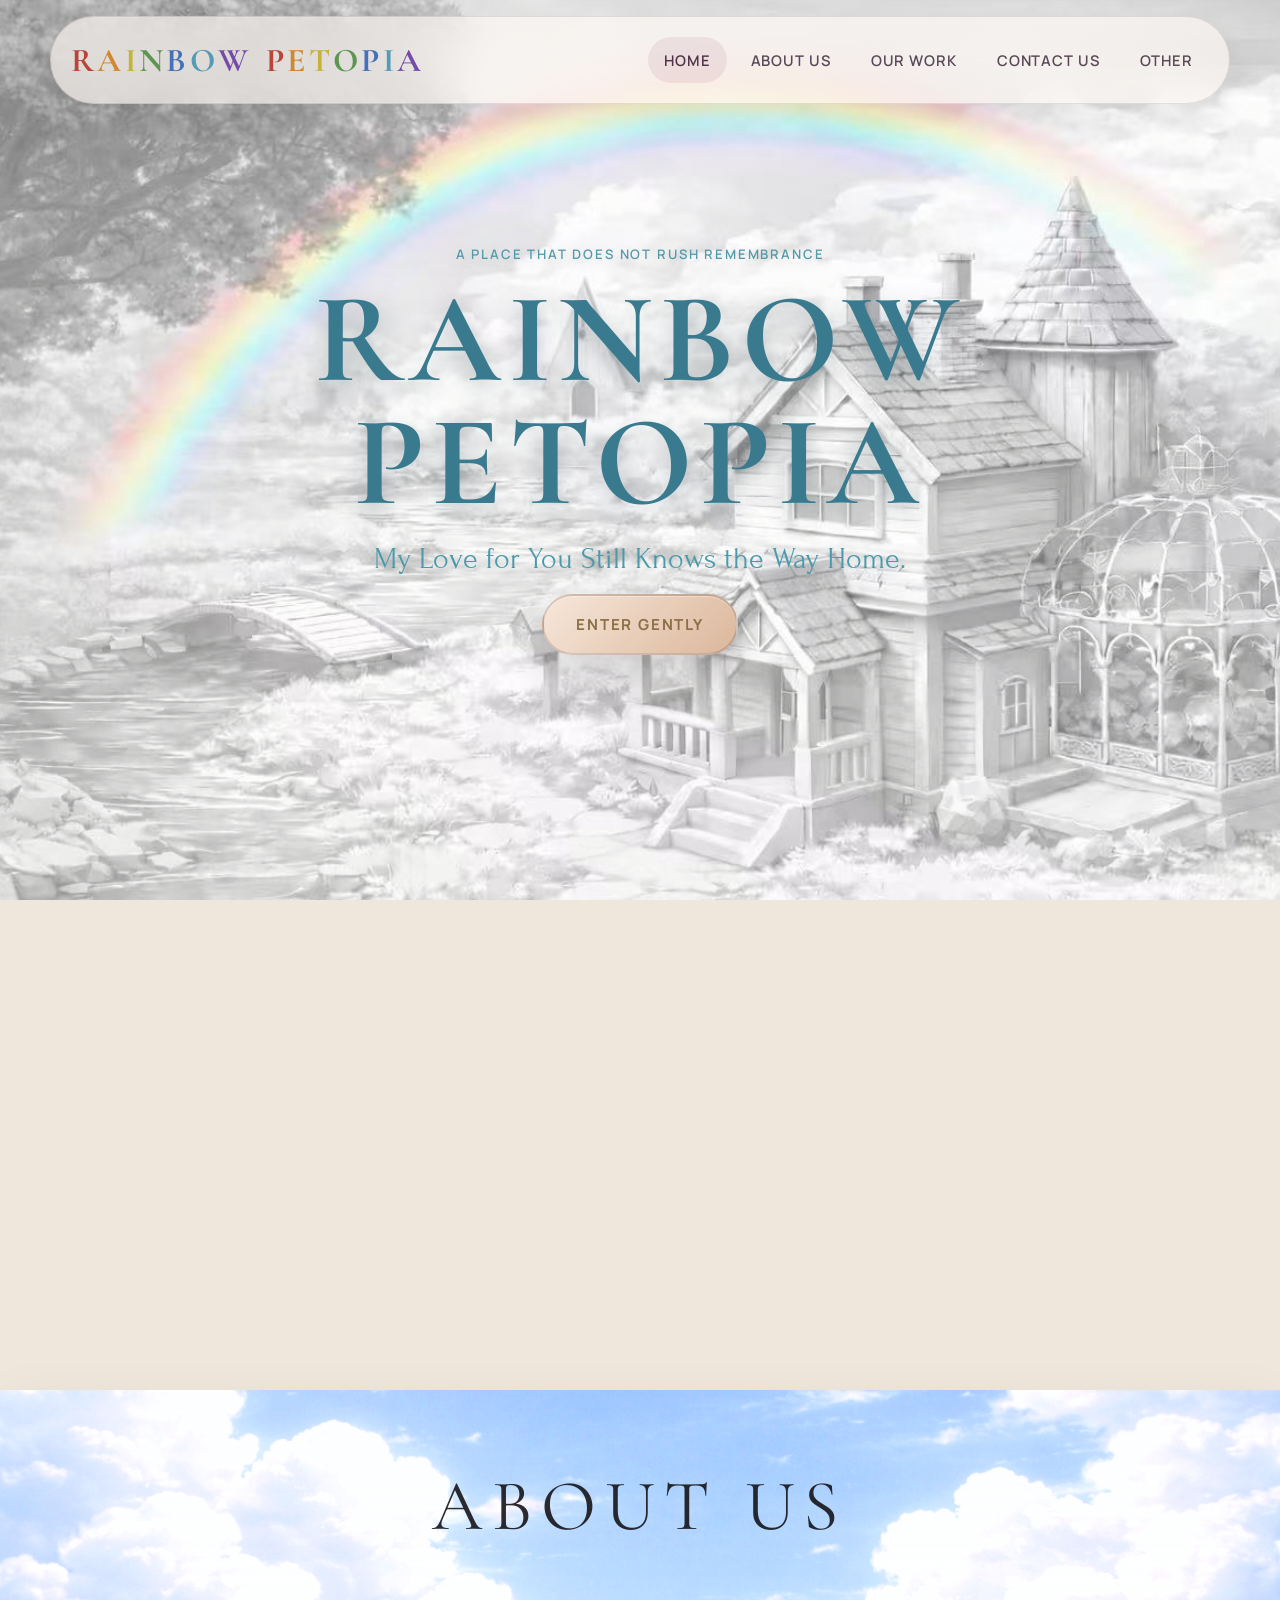
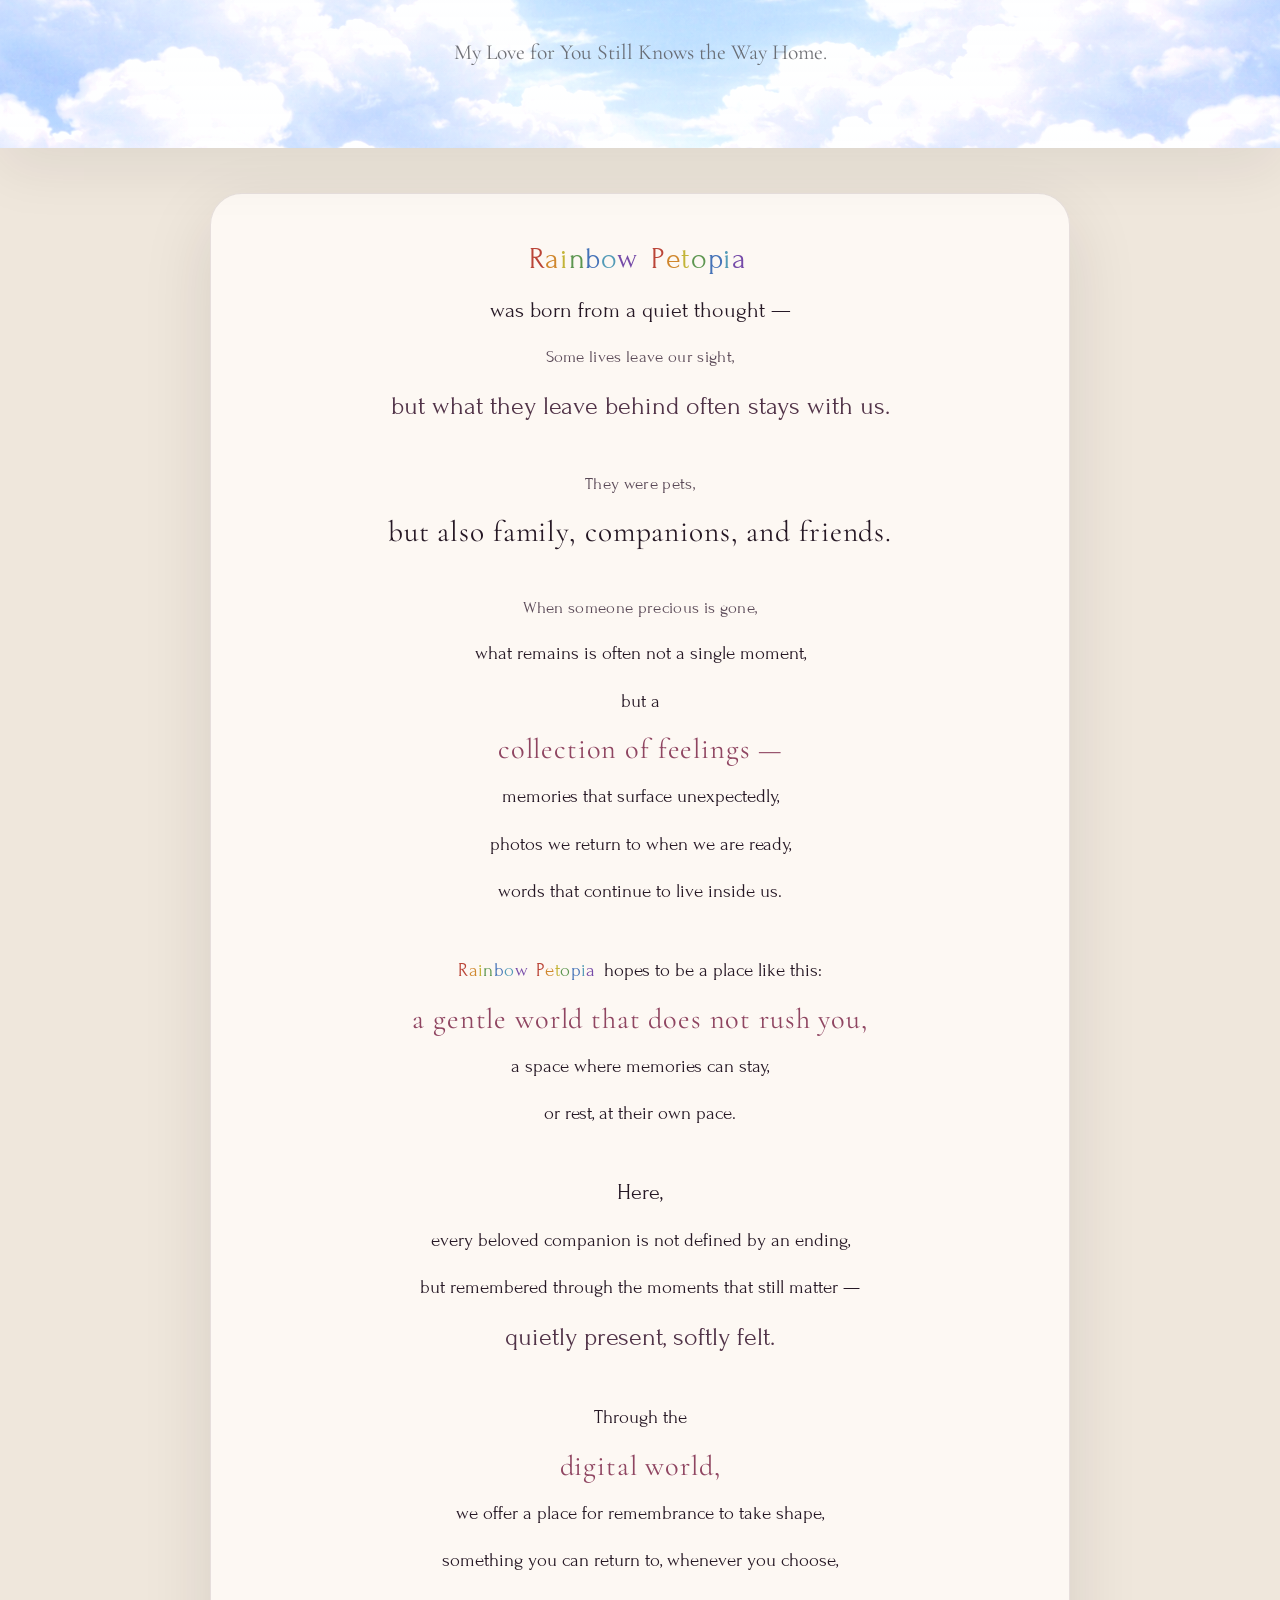
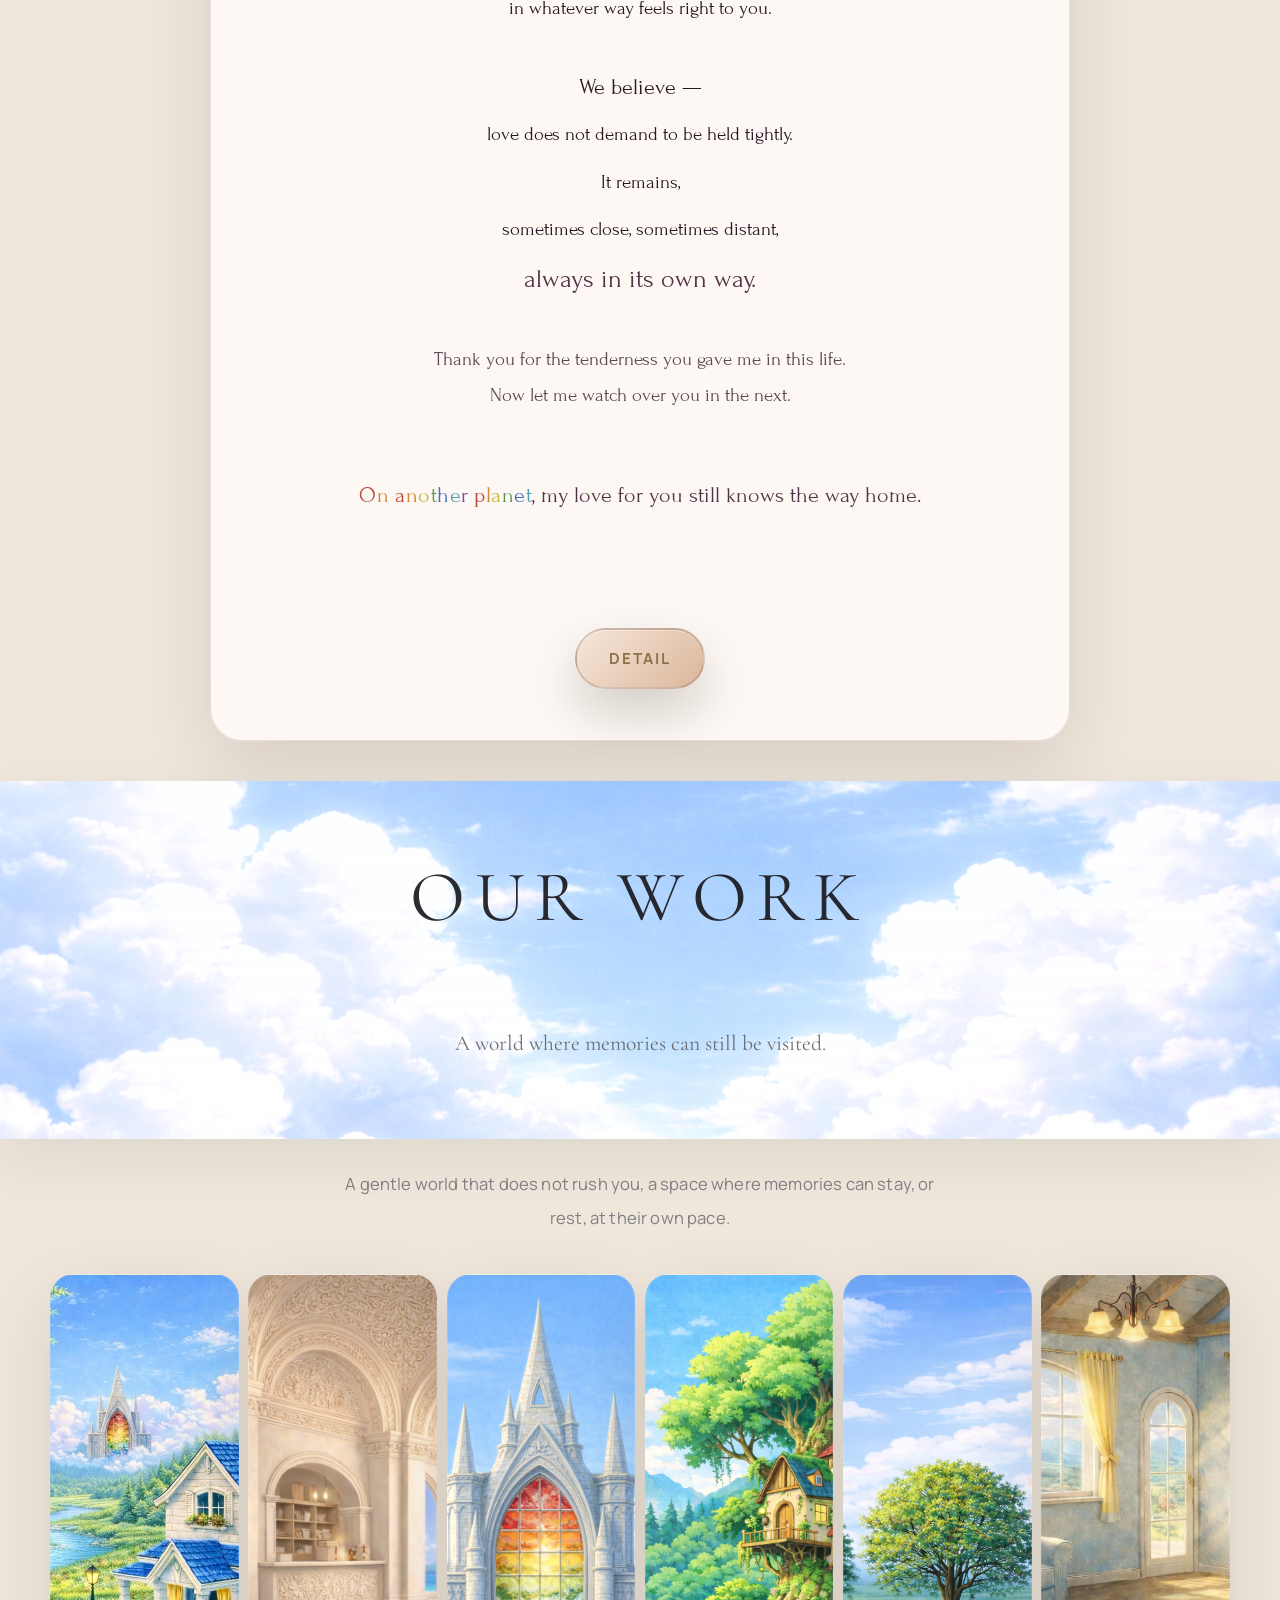
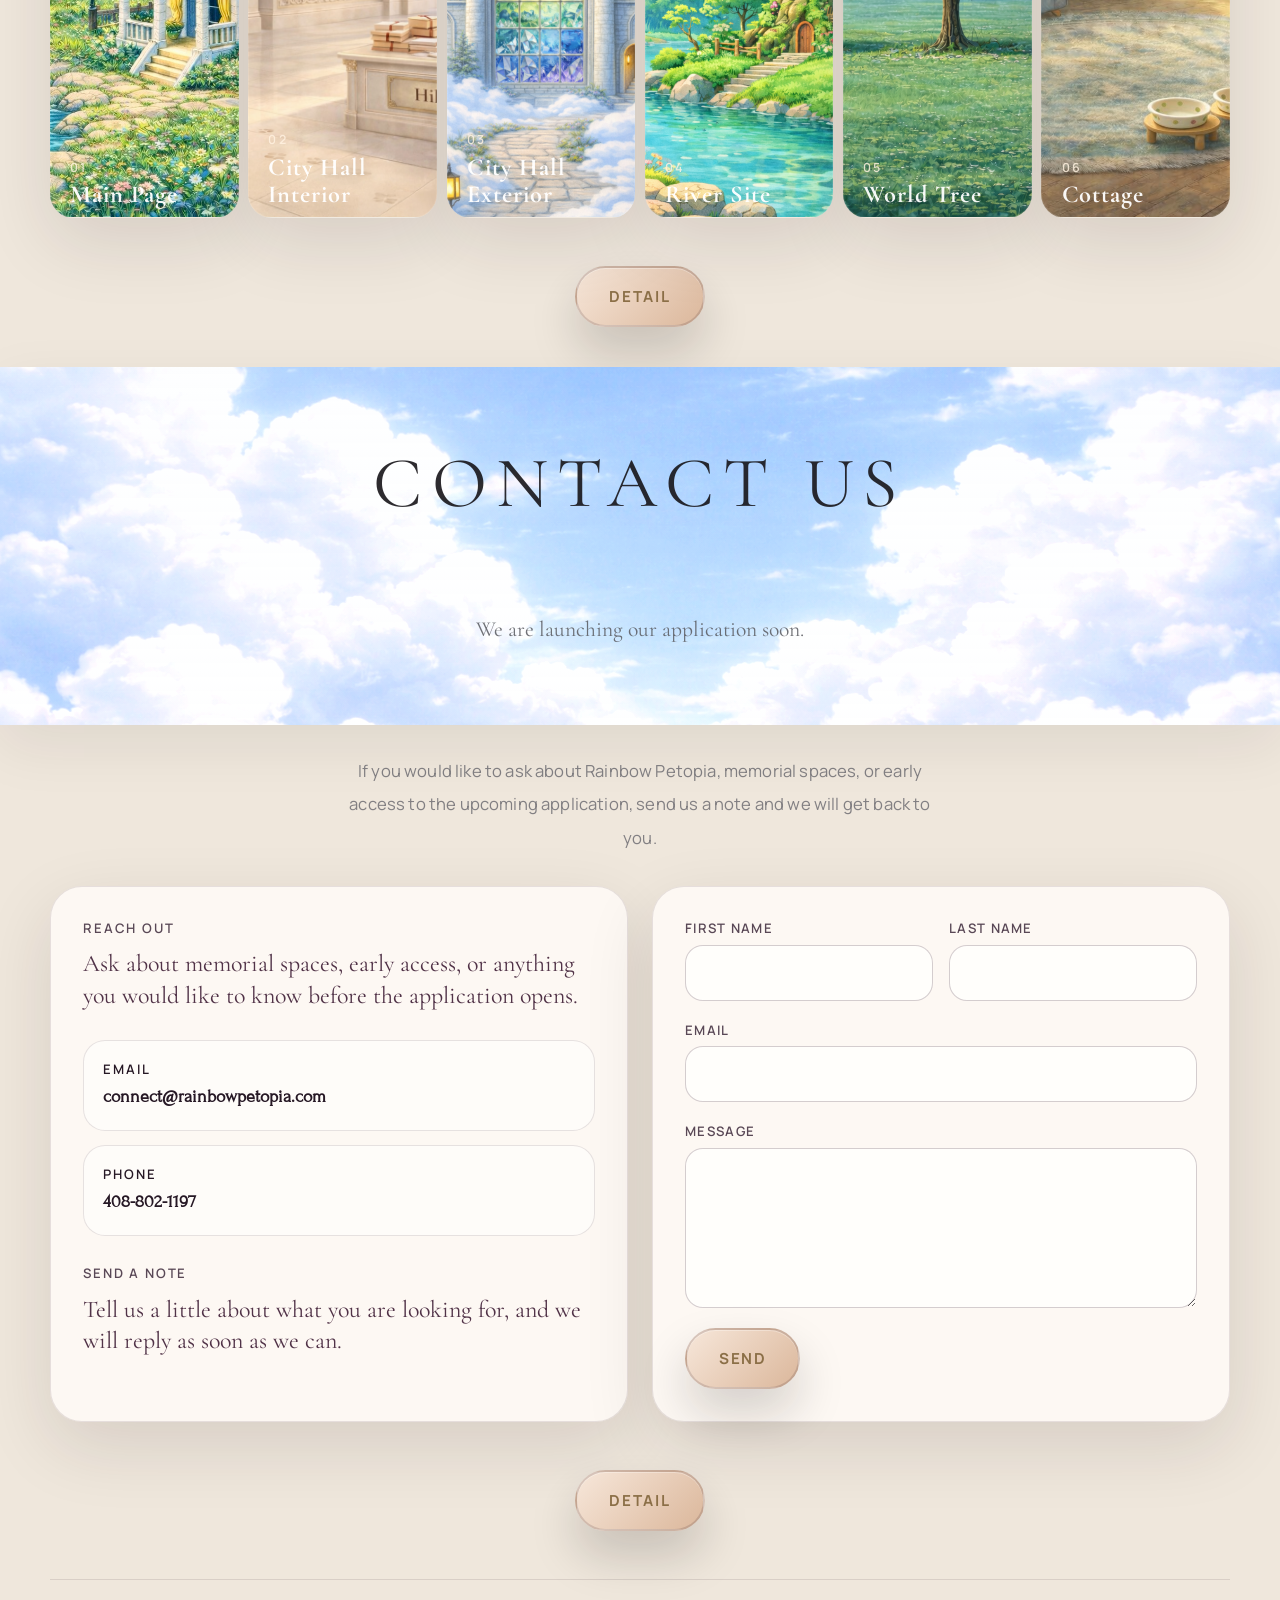
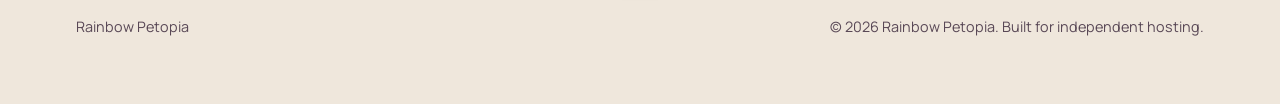
==== commit fea1392c: "Add founder photos and UI refinements for details page - Add founderphoto/Aoki.JPG, Zhexi.JPG, Kuan." ====
--- a/index.html
+++ b/index.html
@@ -61,6 +61,14 @@
         <a href="#about" data-nav-link>About Us</a>
         <a href="#work" data-nav-link>Our Work</a>
         <a href="#contact" data-nav-link>Contact Us</a>
+        <div class="nav-dropdown-wrap">
+          <a href="details.html" class="nav-dropdown-trigger" data-nav-link>Other</a>
+          <ul class="nav-dropdown-menu" role="menu">
+            <li><a href="details.html#what-we-do" role="menuitem">What We Do</a></li>
+            <li><a href="details.html#team" role="menuitem">Team</a></li>
+            <li><a href="details.html#work-demo" role="menuitem">Work Demo</a></li>
+          </ul>
+        </div>
       </nav>
     </div>
   </header>
@@ -347,9 +355,9 @@
               <p class="form-status" data-form-status aria-live="polite"></p>
             </div>
           </form>
-          <div class="section-action">
-            <a href="details.html#team" class="detail-button">Detail</a>
-          </div>
+        </div>
+        <div class="section-action">
+          <a href="details.html#team" class="detail-button">Detail</a>
         </div>
       </div>
     </section>
--- a/styles.css
+++ b/styles.css
@@ -239,6 +239,64 @@
   outline: none;
 }
 
+/* ── Nav dropdown (Other) ─────────────────────────── */
+.nav-dropdown-wrap {
+  position: relative;
+}
+
+.nav-dropdown-trigger {
+  /* inherits .site-nav a styles via cascade */
+  cursor: pointer;
+  user-select: none;
+}
+
+.nav-dropdown-menu {
+  display: none;
+  position: absolute;
+  top: calc(100% + 0.4rem);
+  right: 0;
+  min-width: 164px;
+  list-style: none;
+  margin: 0;
+  padding: 0.5rem 0;
+  background: rgba(255, 251, 246, 0.97);
+  border: 1px solid var(--line);
+  border-radius: 16px;
+  box-shadow: 0 16px 40px rgba(28, 16, 24, 0.13);
+  backdrop-filter: blur(18px);
+  z-index: 200;
+}
+
+.nav-dropdown-menu li {
+  padding: 0;
+}
+
+.nav-dropdown-menu a {
+  display: block;
+  padding: 0.65rem 1.2rem;
+  font-family: "Manrope", sans-serif;
+  font-size: 0.88rem;
+  font-weight: 600;
+  letter-spacing: 0.06em;
+  text-transform: uppercase;
+  color: var(--ink-soft);
+  text-decoration: none;
+  transition: background 140ms ease, color 140ms ease;
+  border-radius: 10px;
+  margin: 0 0.35rem;
+}
+
+.nav-dropdown-menu a:hover {
+  background: rgba(143, 69, 97, 0.1);
+  color: var(--accent-deep);
+}
+
+/* show on hover (desktop) */
+.nav-dropdown-wrap:hover .nav-dropdown-menu,
+.nav-dropdown-wrap:focus-within .nav-dropdown-menu {
+  display: block;
+}
+
 .menu-toggle {
   display: none;
   align-items: center;
@@ -442,6 +500,18 @@
 .section.work,
 .section.contact {
   will-change: opacity, transform;
+}
+
+/* What We Do / Team / Work Demo — details 页滚动驱动 */
+.section.what-we-do,
+.section.team,
+.section.work-demo {
+  will-change: opacity, transform;
+}
+
+/* details 页第一个 section：顶部留出导航栏高度 + 额外间距 */
+.section.what-we-do {
+  padding-top: calc(var(--header-height) + 3rem);
 }
 
 .section__shell {
@@ -1113,6 +1183,35 @@
     text-align: center;
   }
 
+  /* Mobile: flatten dropdown inline */
+  .nav-dropdown-wrap {
+    width: 100%;
+  }
+
+  .nav-dropdown-trigger {
+    width: 100%;
+    text-align: center;
+  }
+
+  .nav-dropdown-menu {
+    position: static;
+    display: block;
+    box-shadow: none;
+    background: transparent;
+    border: none;
+    border-top: 1px solid var(--line);
+    border-radius: 0;
+    padding: 0.3rem 0;
+    margin-top: 0.2rem;
+    backdrop-filter: none;
+  }
+
+  .nav-dropdown-menu a {
+    font-size: 0.82rem;
+    padding: 0.5rem 1.2rem;
+    text-align: center;
+  }
+
   .menu-toggle[aria-expanded="true"] span:nth-child(1) {
     transform: translateY(6px) rotate(45deg);
   }
@@ -1207,73 +1306,33 @@
     font-size: 0.9rem;
   }
 
-  .video-container {
-    aspect-ratio: 9 / 16;
+  .video-container--portrait {
+    max-width: 260px;
+    border-radius: 14px;
   }
 }
 
 /* Details Page Styling */
 
-/* What We Do Section */
-.what-we-do,
-.team,
-.work-demo {
-  opacity: 0;
-  transform: translateY(240px) scale(0.80);
-  animation: sectionFadeIn 0.9s ease-out forwards;
-}
-
-@keyframes sectionFadeIn {
-  from {
-    opacity: 0;
-    transform: translateY(240px) scale(0.80);
-  }
-  to {
-    opacity: 1;
-    transform: translateY(0) scale(1);
-  }
-}
-
-.what-we-do {
-  animation-delay: 0.1s;
-}
-
-.team {
-  animation-delay: 0.3s;
-}
-
-.work-demo {
-  animation-delay: 0.5s;
-}
+/* What We Do / Team / Work Demo — animated by scroll (script.js handles opacity+transform) */
 
 .detail-content {
   display: flex;
   flex-direction: column;
-  gap: 3rem;
-  max-width: 800px;
-  margin: 3rem auto 0;
+  gap: 0;
+  max-width: 860px;
+  margin: 2.8rem auto 0;
+  padding: 2.8rem 2.35rem 3.2rem;
+  border: 1px solid var(--line);
+  border-radius: var(--radius-lg);
+  background: var(--surface-strong);
+  box-shadow: var(--shadow-soft);
 }
 
 .detail-section {
   padding: 2rem 0;
   border-bottom: 1px solid rgba(88, 88, 96, 0.15);
-  opacity: 0;
-  animation: fadeIn 0.8s ease-out forwards;
-}
-
-@keyframes fadeIn {
-  from {
-    opacity: 0;
-  }
-  to {
-    opacity: 1;
-  }
-}
-
-.what-we-do .detail-section:nth-child(1) { animation-delay: 0.2s; }
-.what-we-do .detail-section:nth-child(2) { animation-delay: 0.35s; }
-.what-we-do .detail-section:nth-child(3) { animation-delay: 0.5s; }
-.what-we-do .detail-section:nth-child(4) { animation-delay: 0.65s; }
+}
 
 .detail-section:last-child {
   border-bottom: none;
@@ -1307,9 +1366,6 @@
   display: flex;
   justify-content: center;
   padding: 2rem 0;
-  opacity: 0;
-  animation: fadeIn 0.8s ease-out forwards;
-  animation-delay: 0.4s;
 }
 
 .team-video-section video {
@@ -1338,24 +1394,7 @@
   padding: 2rem;
   transition: all 300ms ease;
   border: 1px solid rgba(58, 122, 143, 0.08);
-  opacity: 0;
-  animation: cardSlideIn 0.7s ease-out forwards;
-}
-
-@keyframes cardSlideIn {
-  from {
-    opacity: 0;
-    transform: translateY(20px);
-  }
-  to {
-    opacity: 1;
-    transform: translateY(0);
-  }
-}
-
-.team-grid .team-card:nth-child(1) { animation-delay: 0.5s; }
-.team-grid .team-card:nth-child(2) { animation-delay: 0.65s; }
-.team-grid .team-card:nth-child(3) { animation-delay: 0.8s; }
+}
 
 .team-card:hover {
   transform: translateY(-8px);
@@ -1425,9 +1464,13 @@
   overflow: hidden;
   box-shadow: 0 20px 40px rgba(15, 10, 12, 0.12);
   transition: box-shadow 300ms ease;
-  opacity: 0;
-  animation: fadeIn 0.8s ease-out forwards;
-  animation-delay: 0.7s;
+}
+
+/* Portrait (vertical) video override */
+.video-container--portrait {
+  aspect-ratio: 1206 / 2622;
+  max-width: 380px;
+  border-radius: 20px;
 }
 
 .video-container:hover {
@@ -1437,7 +1480,9 @@
 .video-container video {
   width: 100%;
   height: 100%;
-  object-fit: cover;
+  object-fit: contain;
+  background: #000;
+  border-radius: inherit;
 }
 
 .demo-description {
@@ -1447,9 +1492,6 @@
   color: rgba(88, 88, 96, 0.8);
   max-width: 700px;
   text-align: center;
-  opacity: 0;
-  animation: fadeIn 0.8s ease-out forwards;
-  animation-delay: 0.85s;
 }
 
 /* Detail Button Styling */
